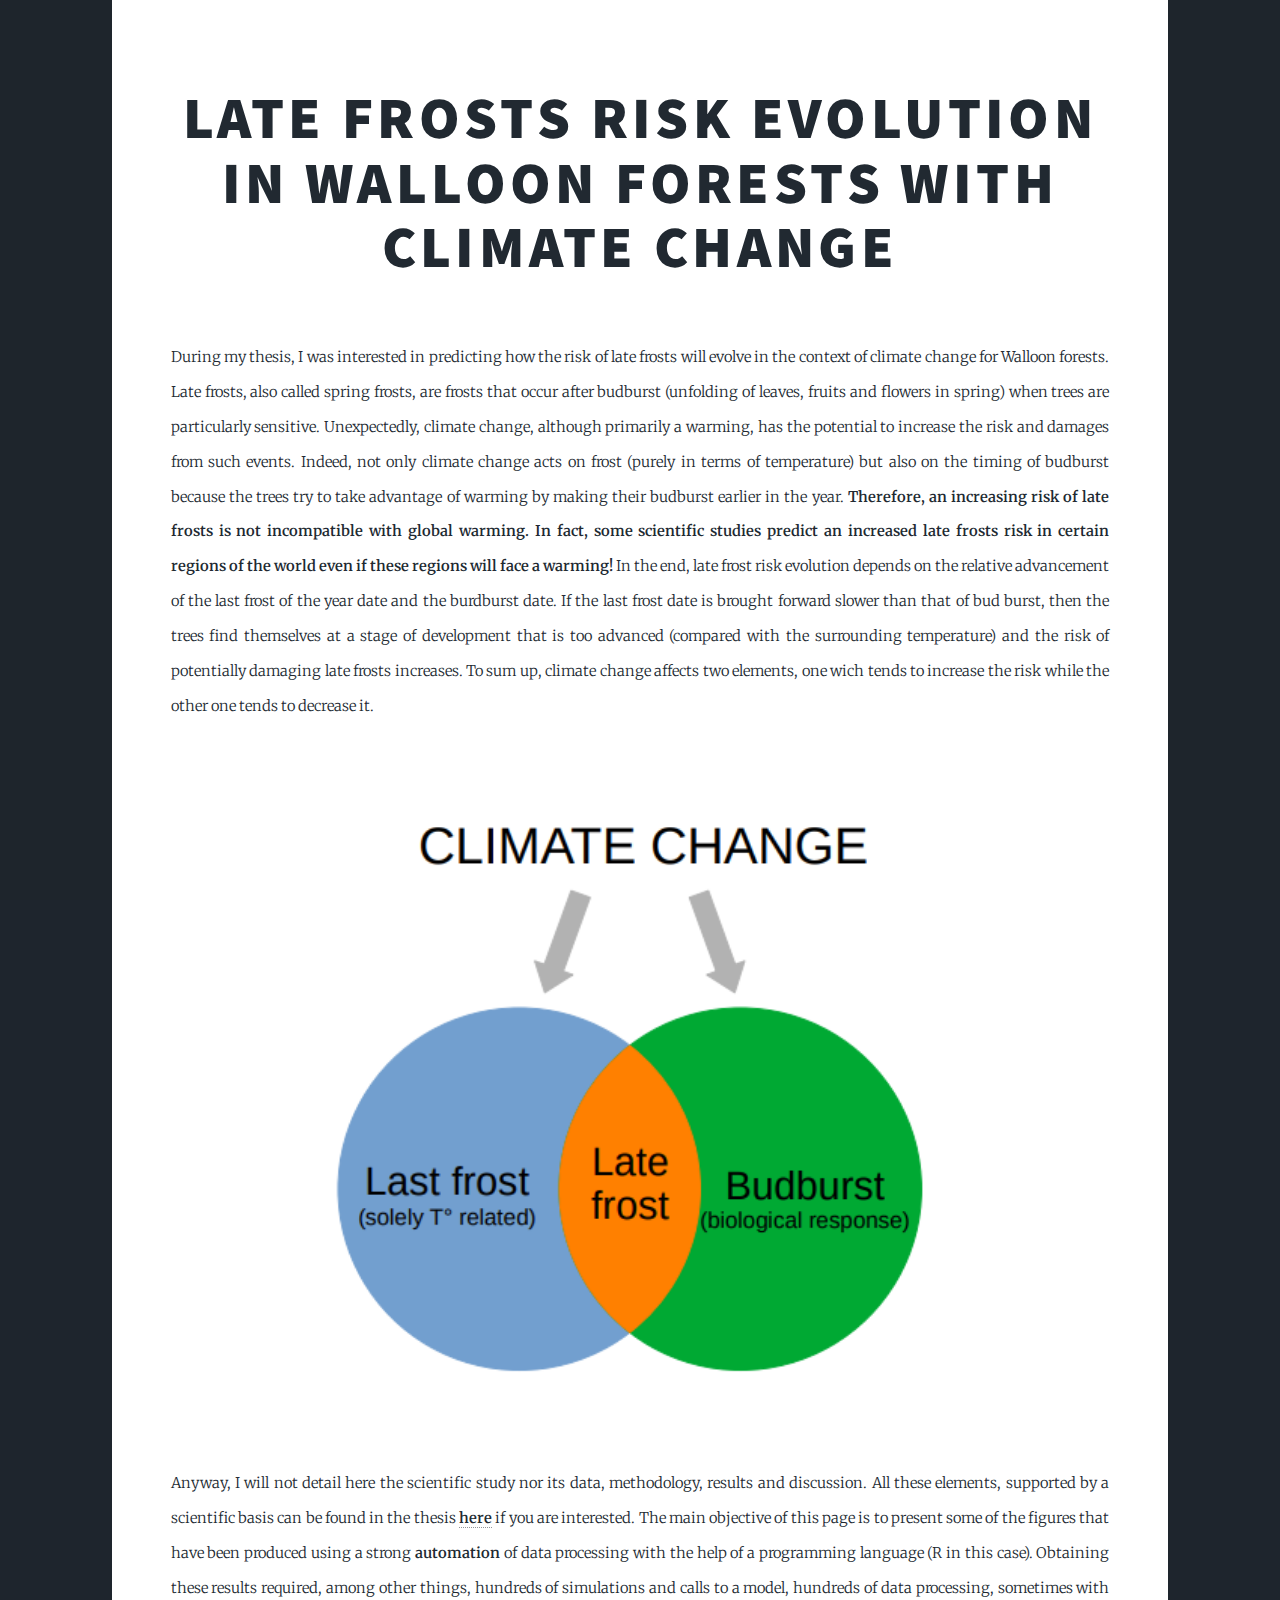
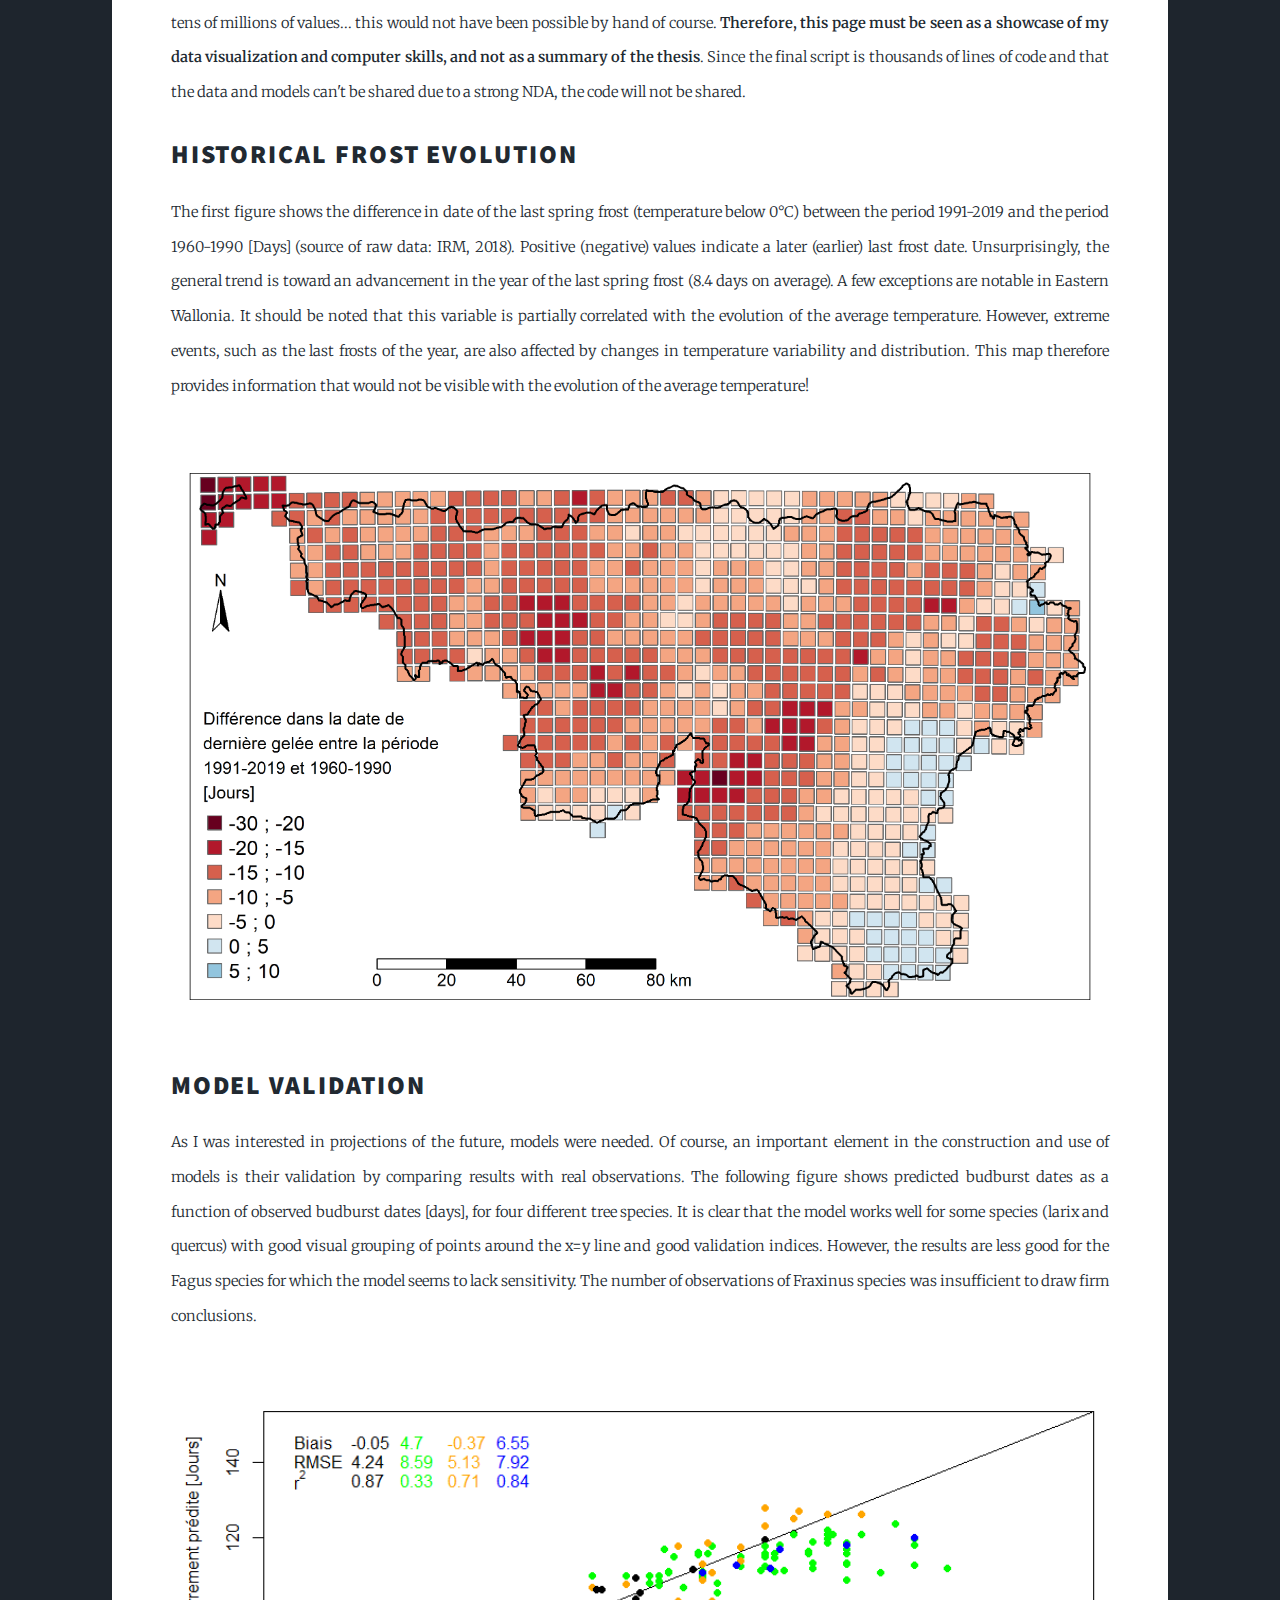
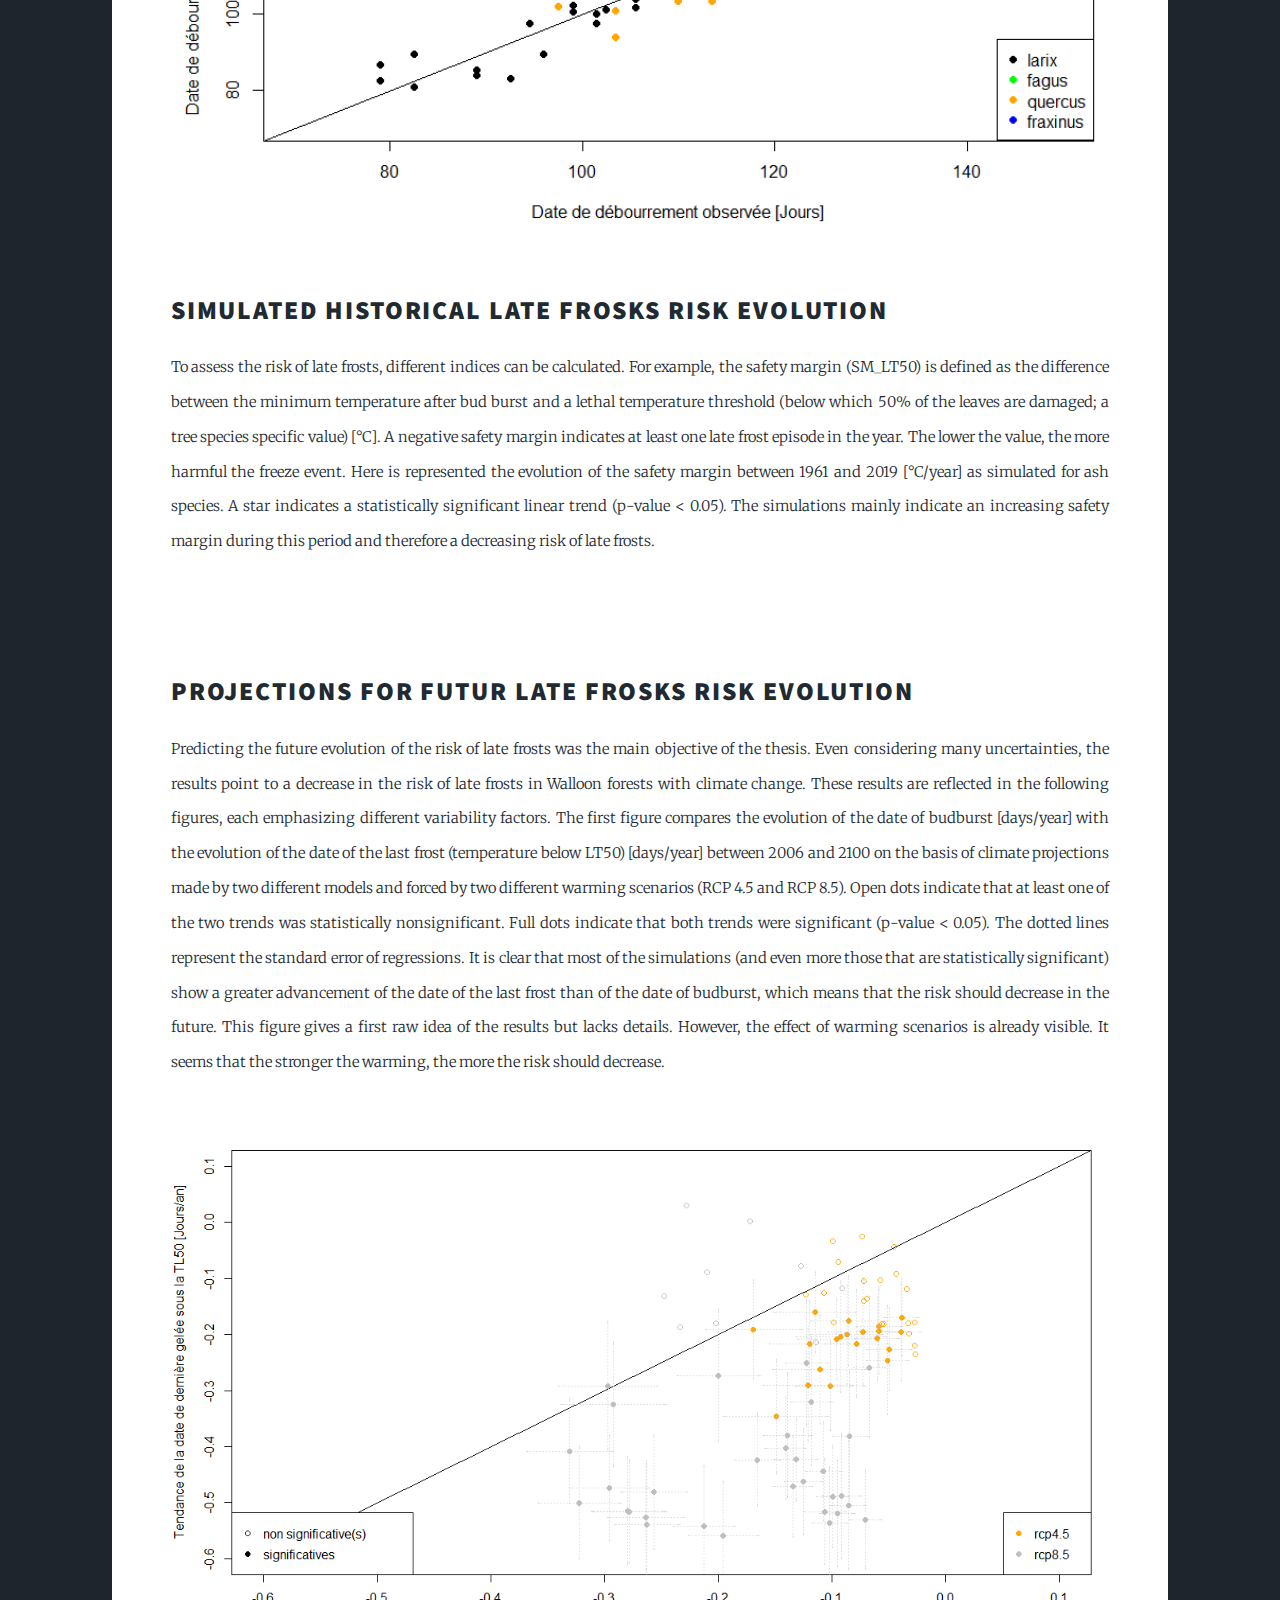
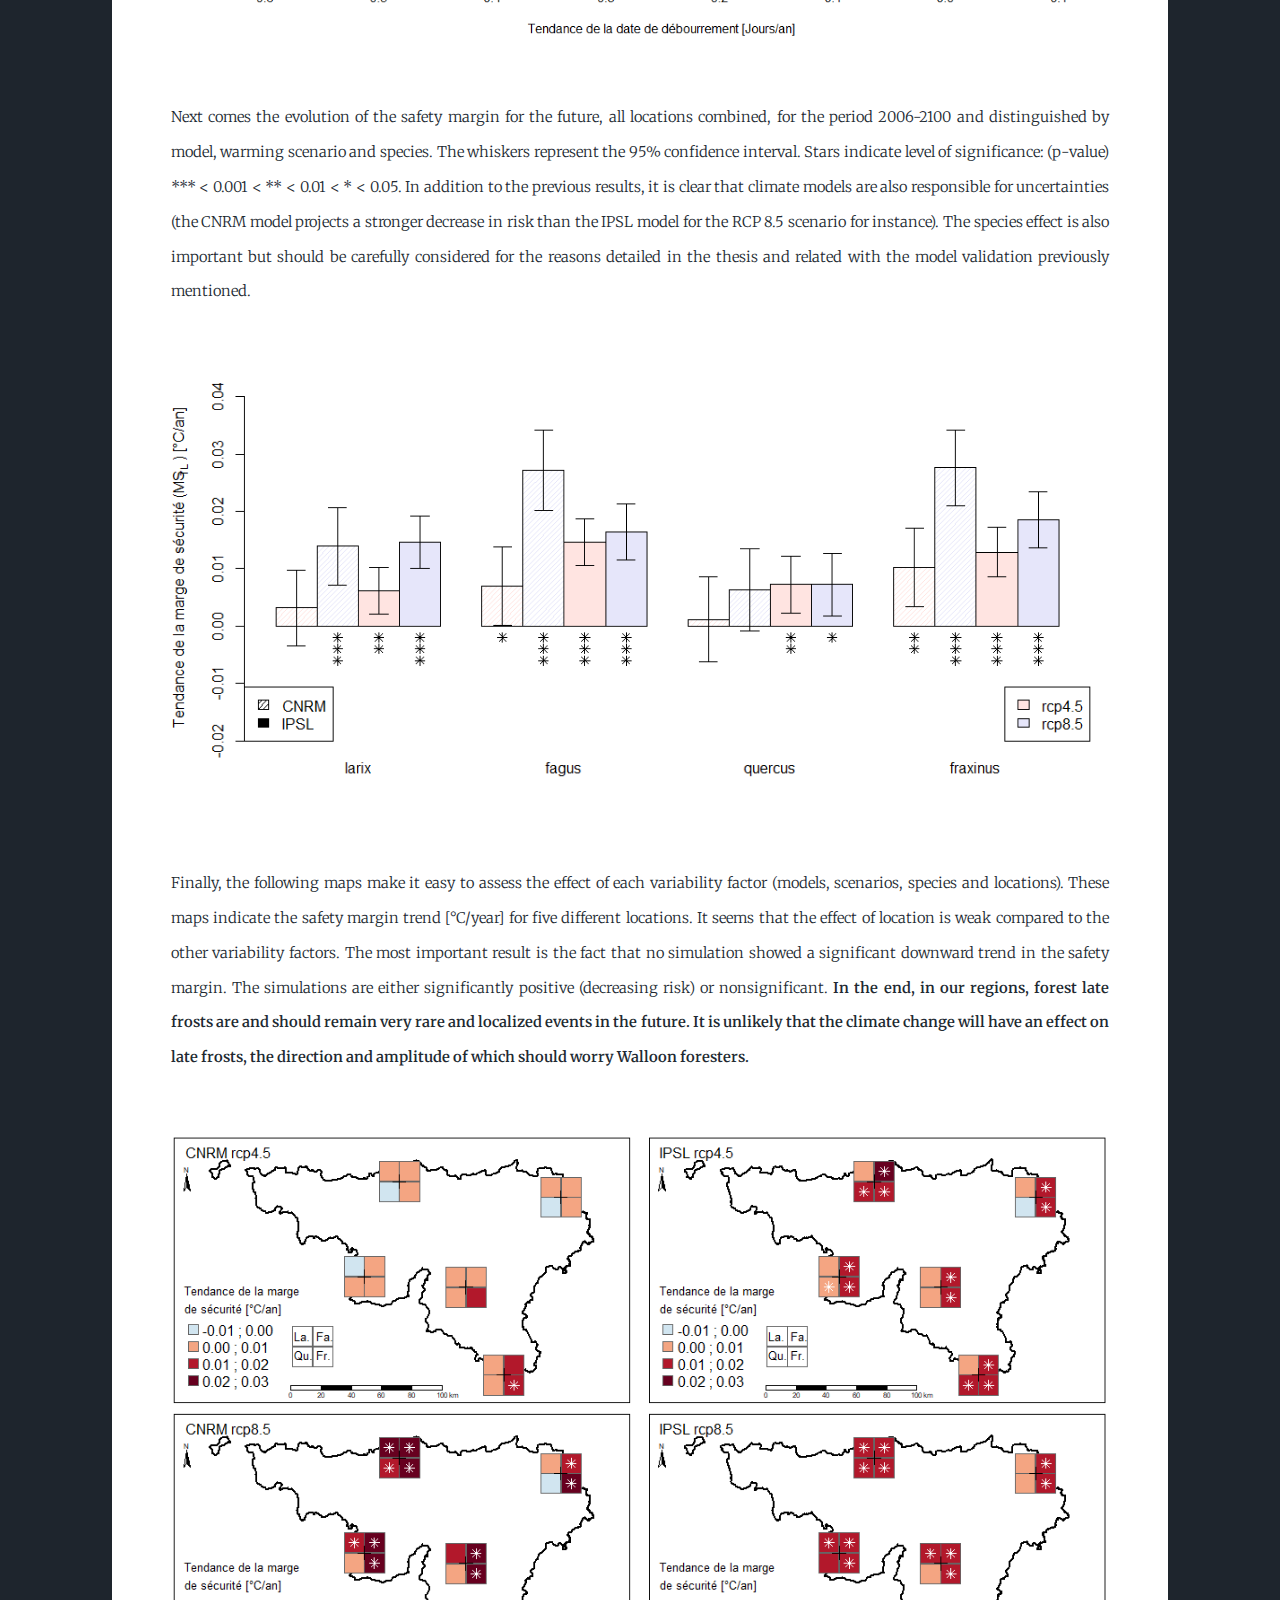
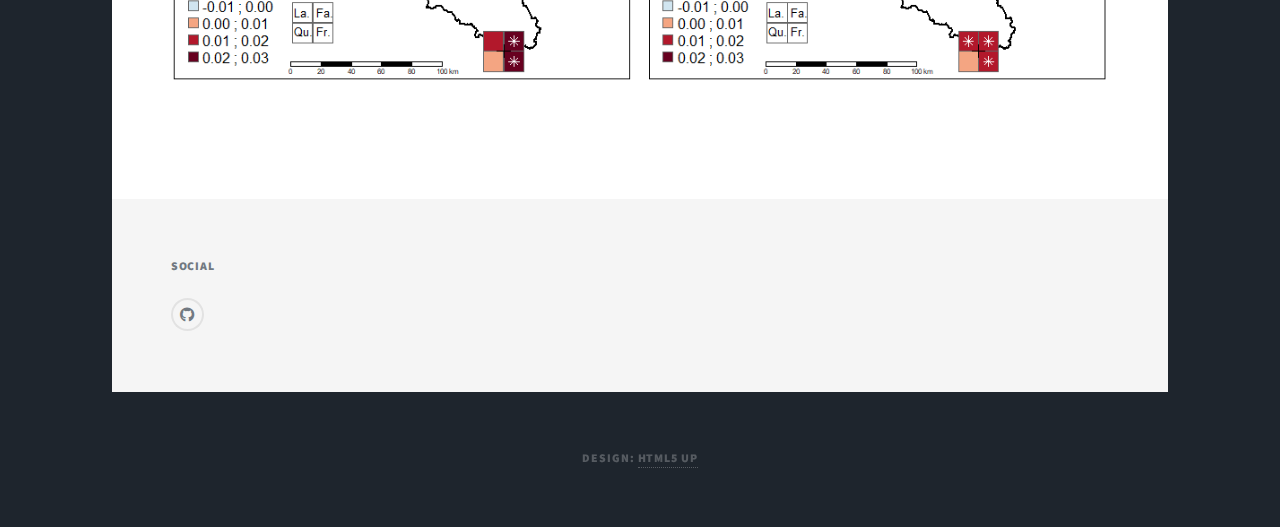
==== frost.html @ 7a344e58 "Add files via upload" ====
<!DOCTYPE HTML>
<!--
	Massively by HTML5 UP
	html5up.net | @ajlkn
	Free for personal and commercial use under the CCA 3.0 license (html5up.net/license)
-->
<html>
	<head>
		<title>Late frosts risk</title>
		<meta charset="utf-8" />
		<meta name="viewport" content="width=device-width, initial-scale=1, user-scalable=no" />
		<link rel="stylesheet" href="assets/css/main.css" />
		<noscript><link rel="stylesheet" href="assets/css/noscript.css" /></noscript>
	</head>
	<body class="is-preload">

		<!-- Wrapper -->
			<div id="wrapper">

				<!-- Nav -->
				<nav id="nav" >
					<ul class="links">
					</ul>
					<ul class="icons">
						<li><a href="https://github.com/RemoteBoris" class="icon brands fa-github"><span class="label">GitHub</span></a></li>
					</ul>
				</nav>

				<!-- Main -->
					<div id="main">

						<!-- Post -->
							<section class="post">
								<header class="major"><h1>Late frosts risk evolution in Walloon forests with climate change</h1>
								</header>

								<p>During my thesis, I was interested in predicting how the risk of late frosts will evolve in the context of climate change for Walloon forests.
									Late frosts, also called spring frosts, are frosts that occur after budburst (unfolding of leaves, fruits and flowers in spring) when trees are particularly sensitive.
									Unexpectedly, climate change, although primarily a warming, has the potential to increase the risk and damages from such events. Indeed, not only climate change
									acts on frost (purely in terms of temperature) but also on the timing of budburst because the trees try to take advantage of warming by making their budburst earlier in the year. <b>Therefore, an increasing risk of late frosts is not incompatible with global warming.</b> <b>In fact, some scientific studies predict an increased late frosts risk in certain regions of the world even if these regions will face a warming!</b> In the end, late frost risk evolution depends on the relative advancement of the last frost of the year date and
									the burdburst date. If the last frost date is brought forward slower
									than that of bud burst, then the trees find themselves at a stage of development that is too
									advanced (compared with the surrounding temperature) and the risk of potentially damaging late frosts increases. To sum up, climate change affects two elements, one wich tends to increase the risk while the other one tends to decrease it.</p>
									<div class="image main"><img src="images/intro_fig.PNG" alt="" /></div>
								
									<p>Anyway, I will not detail here the scientific study nor its data, methodology, results and discussion. All these elements, supported by a scientific basis can be found in the thesis <b><a href="https://dial.uclouvain.be/memoire/ucl/en/object/thesis%3A37023">here</a></b> if you are interested.
									The main objective of this page is to present some of the figures that have been produced using a strong <b>automation</b> of data processing with the help of a programming language (R in this case).
									Obtaining these results required, among other things, hundreds of simulations and calls to a model, hundreds of data processing, sometimes with tens of millions of values... this would not have been possible by hand of course. <b>Therefore, this page must be seen
									as a showcase of my data visualization and computer skills, and not as a summary of the thesis</b>. Since the final script is thousands of lines of code and that the data and models can't be shared due to a strong NDA, the code will not be shared.
								</p>
					<h2>Historical frost evolution</h2>
						<p>The first figure shows the difference in date of the last spring frost (temperature below 0°C) between the period 1991-2019 and the period 1960-1990 [Days] (source of raw data: IRM, 2018).
							Positive (negative) values ​​indicate a later (earlier) last frost date.
							Unsurprisingly, the general trend is toward an advancement in the year of the last spring frost (8.4 days on average). A few exceptions are notable in Eastern Wallonia. It should be noted that this variable is partially correlated with the evolution of the average temperature. However, extreme events, such as the last frosts of the year, are also affected by changes in temperature variability and distribution. This map therefore provides information that would not be visible with the evolution of the average temperature!
							
						</p>
						<div class="image main"><img src="images/map_dg.png" alt="" /></div>

					<h2>Model Validation</h2>
						<p>
							As I was interested in projections of the future, models were needed. Of course, an important element in the construction and use of models is their validation by comparing results with real observations.
							The following figure shows predicted budburst dates as a function of observed budburst dates [days], for four different tree species. It is clear that the model works well for some species (larix and quercus) with good visual grouping of points around the x=y line and good validation indices.
							However, the results are less good for the Fagus species for which the model seems to lack sensitivity. The number of observations of Fraxinus species was insufficient to draw firm conclusions.
						</p>
						<div class="image main"><img src="images/validation_module.PNG" alt="" /></div>

					<h2>Simulated historical late frosks risk evolution</h2>
						<p>
						To assess the risk of late frosts, different indices can be calculated. For example, the safety margin (SM_LT50) is defined as the difference between the minimum temperature after bud burst and a lethal temperature threshold (below which 50% of the leaves are damaged; a tree species specific value) [°C].
						A negative safety margin indicates at least one late frost episode in the year. The lower the value, the more harmful the freeze event.
						Here is represented the evolution of the safety margin between 1961 and 2019 [°C/year] as simulated for ash species. A star indicates a statistically significant linear trend (p-value < 0.05). The simulations mainly indicate an increasing safety margin during this period and therefore a decreasing risk of late frosts.
						</p>
						<div class="image main"><img src="images/map_ms.PNG" alt="" /></div>

					<h2>Projections for futur late frosks risk evolution</h2>
						<p>Predicting the future evolution of the risk of late frosts was the main objective of the thesis. Even considering many uncertainties, the results point to a decrease in the risk of late frosts in Walloon forests with climate change. These results are reflected in the following figures, each emphasizing different variability factors.
							The first figure compares the evolution of the date of budburst [days/year] with the evolution of the date of the last frost (temperature below LT50) [days/year] between 2006 and 2100 on the basis of climate projections made by two different models and forced by two different warming scenarios (RCP 4.5 and RCP 8.5). Open dots indicate that at least one of the two trends was statistically nonsignificant. Full dots indicate that both trends were significant (p-value < 0.05). The dotted lines represent the standard error
							of regressions.
							It is clear that most of the simulations (and even more those that are statistically significant) show a greater advancement of the date of the last frost than of the date of budburst, which means that the risk should decrease in the future. This figure gives a first raw idea of ​​the results but lacks details. However, the effect of warming scenarios is already visible. It seems that the stronger the warming, the more the risk should decrease.
						</p>
						<div class="image main"><img src="images/tendance_db_vs_dg.PNG" alt="" /></div>
						<p>Next comes the evolution of the safety margin for the future, all locations combined, for the period 2006-2100 and distinguished by model, warming scenario and species. The whiskers represent the 95% confidence interval. Stars indicate level of significance: (p-value)
							*** < 0.001 < ** < 0.01 < * < 0.05.
							In addition to the previous results, it is clear that climate models are also responsible for uncertainties (the CNRM model projects a stronger decrease in risk than the IPSL model for the RCP 8.5 scenario for instance). The species effect is also important but should be carefully considered for the reasons detailed in the thesis and related with the model validation previously mentioned.
						</p>
						<div class="image main"><img src="images/tendance_MS.PNG" alt="" /></div>
						<p>Finally, the following maps make it easy to assess the effect of each variability factor (models, scenarios, species and locations). These maps indicate the safety margin trend [°C/year] for five different locations. It seems that the effect of location is weak compared to the other variability factors.
							The most important result is the fact that no simulation showed a significant downward trend in the safety margin. The simulations are either significantly positive (decreasing risk) or nonsignificant.
							<b>In the end, in our regions, forest late frosts are and should remain
							very rare and localized events in the future. It is unlikely that the climate change will have an effect on late frosts, the direction and amplitude of which should worry Walloon foresters.</b>
						</p>
						<div class="image main"><img src="images/map_tendance_MS.PNG" alt="" /></div>

							
							</section>
					</div>

				<!-- Footer -->
					<footer id="footer">
							<section>
								<h3>Social</h3>
								<ul class="icons alt">
									<li><a href="https://github.com/RemoteBoris" class="icon brands alt fa-github"><span class="label">GitHub</span></a></li>
								</ul>
							</section>
						</section>
					</footer>

				<!-- Copyright -->
					<div id="copyright">
						<ul><li>Design: <a href="https://html5up.net">HTML5 UP</a></li></ul>
					</div>

			</div>

		<!-- Scripts -->
			<script src="assets/js/jquery.min.js"></script>
			<script src="assets/js/jquery.scrollex.min.js"></script>
			<script src="assets/js/jquery.scrolly.min.js"></script>
			<script src="assets/js/browser.min.js"></script>
			<script src="assets/js/breakpoints.min.js"></script>
			<script src="assets/js/util.js"></script>
			<script src="assets/js/main.js"></script>

	</body>
</html>
---- assets/css/main.css ----
@import url(fontawesome-all.min.css);
@import url("https://fonts.googleapis.com/css?family=Merriweather:300,700,300italic,700italic|Source+Sans+Pro:900");

/*
	Massively by HTML5 UP
	html5up.net | @ajlkn
	Free for personal and commercial use under the CCA 3.0 license (html5up.net/license)
*/

html, body, div, span, applet, object,
iframe, h1, h2, h3, h4, h5, h6, p, blockquote,
pre, a, abbr, acronym, address, big, cite,
code, del, dfn, em, img, ins, kbd, q, s, samp,
small, strike, strong, sub, sup, tt, var, b,
u, i, center, dl, dt, dd, ol, ul, li, fieldset,
form, label, legend, table, caption, tbody,
tfoot, thead, tr, th, td, article, aside,
canvas, details, embed, figure, figcaption,
footer, header, hgroup, menu, nav, output, ruby,
section, summary, time, mark, audio, video {
	margin: 0;
	padding: 0;
	border: 0;
	font-size: 100%;
	font: inherit;
	vertical-align: baseline;}

article, aside, details, figcaption, figure,
footer, header, hgroup, menu, nav, section {
	display: block;}

body {
	line-height: 1;
}

ol, ul {
	list-style: none;
}

blockquote, q {
	quotes: none;
}

	blockquote:before, blockquote:after, q:before, q:after {
		content: '';
		content: none;
	}

table {
	border-collapse: collapse;
	border-spacing: 0;
}

body {
	-webkit-text-size-adjust: none;
}

mark {
	background-color: transparent;
	color: inherit;
}

input::-moz-focus-inner {
	border: 0;
	padding: 0;
}

input, select, textarea {
	-moz-appearance: none;
	-webkit-appearance: none;
	-ms-appearance: none;
	appearance: none;
}

/* Basic */

	@-ms-viewport {
		width: device-width;
	}

	body {
		-ms-overflow-style: scrollbar;
	}

	@media screen and (max-width: 480px) {

		html, body {
			min-width: 320px;
		}

	}

	html {
		box-sizing: border-box;
	}

	*, *:before, *:after {
		box-sizing: inherit;
	}

	body {
		background-color: #1e252d;
	}

		body.is-preload *, body.is-preload *:before, body.is-preload *:after {
			-moz-animation: none !important;
			-webkit-animation: none !important;
			-ms-animation: none !important;
			animation: none !important;
			-moz-transition: none !important;
			-webkit-transition: none !important;
			-ms-transition: none !important;
			transition: none !important;
		}

/* Type */

	html {
		font-size: 16pt;
	}

		@media screen and (max-width: 1680px) {

			html {
				font-size: 12pt;
			}

		}

		@media screen and (max-width: 1280px) {

			html {
				font-size: 11pt;
			}

		}

		@media screen and (max-width: 360px) {

			html {
				font-size: 10pt;
			}

		}

	body {
		color: #212931;
	}

	body, input, select, textarea {
		font-family: "Merriweather", Georgia, serif;
		font-weight: 300;
		font-size: 1rem;
		line-height: 2.375;
	}

	a {
		-moz-transition: color 0.2s ease-in-out, background-color 0.2s ease-in-out, border-color 0.2s ease-in-out, box-shadow 0.2s ease-in-out;
		-webkit-transition: color 0.2s ease-in-out, background-color 0.2s ease-in-out, border-color 0.2s ease-in-out, box-shadow 0.2s ease-in-out;
		-ms-transition: color 0.2s ease-in-out, background-color 0.2s ease-in-out, border-color 0.2s ease-in-out, box-shadow 0.2s ease-in-out;
		transition: color 0.2s ease-in-out, background-color 0.2s ease-in-out, border-color 0.2s ease-in-out, box-shadow 0.2s ease-in-out;
		border-bottom: dotted 1px;
		text-decoration: none;
	}

		a:hover {
			border-bottom-color: transparent;
		}

	strong, b {
		font-weight: 600;
	}

	em, i {
		font-style: italic;
	}

	p {
		text-align: justify;
		margin: 0 0 2rem 0;
	}

	h1, h2, h3, h4, h5, h6 {
		font-family: "Source Sans Pro", Helvetica, sans-serif;
		font-weight: 900;
		line-height: 1.5;
		letter-spacing: 0.075em;
		text-transform: uppercase;
		margin: 0 0 1rem 0;
	}

		h1 a, h2 a, h3 a, h4 a, h5 a, h6 a {
			border-bottom: 0;
			color: inherit;
			text-decoration: none;
		}

	h1 {
		font-size: 4rem;
		line-height: 1.1;
		margin: 0 0 2rem 0;
	}

	h2 {
		font-size: 1.75rem;
		line-height: 1.3;
		margin: 0 0 1.5rem 0;
	}

	h3 {
		font-size: 1.25rem;
		margin: 0 0 1.5rem 0;
	}

	h4 {
		font-size: 1rem;
	}

	h5 {
		font-size: 0.9rem;
	}

	h6 {
		font-size: 0.8rem;
	}

	sub {
		font-size: 0.8rem;
		position: relative;
		top: 0.5rem;
	}

	sup {
		font-size: 0.8rem;
		position: relative;
		top: -0.5rem;
	}

	blockquote {
		border-left: solid 4px;
		font-style: italic;
		margin: 0 0 2rem 0;
		padding: 0.5rem 0 0.5rem 2rem;
	}

	code {
		border: solid 2px;
		font-family: "Courier New", monospace;
		font-size: 0.9rem;
		margin: 0 0.25rem;
		padding: 0.25rem 0.65rem;
	}

	pre {
		-webkit-overflow-scrolling: touch;
		font-family: "Courier New", monospace;
		font-size: 0.9rem;
		margin: 0 0 2rem 0;
	}

		pre code {
			display: block;
			line-height: 1.75;
			padding: 1rem 1.5rem;
			overflow-x: auto;
		}

	hr {
		border: 0;
		border-bottom: solid 2px;
		margin: 3rem 0;
	}

		hr.major {
			margin: 5rem 0;
		}

	.align-left {
		text-align: left;
	}

	.align-center {
		text-align: center;
	}

	.align-right {
		text-align: right;
	}

	input, select, textarea {
		color: #212931;
	}

	a {
		color: #212931;
		border-bottom-color: rgba(33, 41, 49, 0.5);
	}

		a:hover {
			border-bottom-color: transparent;
			color: #18bfef !important;
		}

	strong, b {
		color: #212931;
	}

	h1, h2, h3, h4, h5, h6 {
		color: #212931;
	}

	blockquote {
		border-left-color: #eeeeee;
	}

	code {
		background: rgba(220, 220, 220, 0.25);
		border-color: #eeeeee;
	}

	hr {
		border-bottom-color: #eeeeee;
	}

/* Row */

	.row {
		display: flex;
		flex-wrap: wrap;
		box-sizing: border-box;
		align-items: stretch;
	}

		.row > * {
			box-sizing: border-box;
		}

		.row.gtr-uniform > * > :last-child {
			margin-bottom: 0;
		}

		.row.aln-left {
			justify-content: flex-start;
		}

		.row.aln-center {
			justify-content: center;
		}

		.row.aln-right {
			justify-content: flex-end;
		}

		.row.aln-top {
			align-items: flex-start;
		}

		.row.aln-middle {
			align-items: center;
		}

		.row.aln-bottom {
			align-items: flex-end;
		}

		.row > .imp {
			order: -1;
		}

		.row > .col-1 {
			width: 8.33333%;
		}

		.row > .off-1 {
			margin-left: 8.33333%;
		}

		.row > .col-2 {
			width: 16.66667%;
		}

		.row > .off-2 {
			margin-left: 16.66667%;
		}

		.row > .col-3 {
			width: 25%;
		}

		.row > .off-3 {
			margin-left: 25%;
		}

		.row > .col-4 {
			width: 33.33333%;
		}

		.row > .off-4 {
			margin-left: 33.33333%;
		}

		.row > .col-5 {
			width: 41.66667%;
		}

		.row > .off-5 {
			margin-left: 41.66667%;
		}

		.row > .col-6 {
			width: 50%;
		}

		.row > .off-6 {
			margin-left: 50%;
		}

		.row > .col-7 {
			width: 58.33333%;
		}

		.row > .off-7 {
			margin-left: 58.33333%;
		}

		.row > .col-8 {
			width: 66.66667%;
		}

		.row > .off-8 {
			margin-left: 66.66667%;
		}

		.row > .col-9 {
			width: 75%;
		}

		.row > .off-9 {
			margin-left: 75%;
		}

		.row > .col-10 {
			width: 83.33333%;
		}

		.row > .off-10 {
			margin-left: 83.33333%;
		}

		.row > .col-11 {
			width: 91.66667%;
		}

		.row > .off-11 {
			margin-left: 91.66667%;
		}

		.row > .col-12 {
			width: 100%;
		}

		.row > .off-12 {
			margin-left: 100%;
		}

		.row.gtr-0 {
			margin-top: 0;
			margin-left: 0rem;
		}

			.row.gtr-0 > * {
				padding: 0 0 0 0rem;
			}

			.row.gtr-0.gtr-uniform {
				margin-top: 0rem;
			}

				.row.gtr-0.gtr-uniform > * {
					padding-top: 0rem;
				}

		.row.gtr-25 {
			margin-top: 0;
			margin-left: -0.375rem;
		}

			.row.gtr-25 > * {
				padding: 0 0 0 0.375rem;
			}

			.row.gtr-25.gtr-uniform {
				margin-top: -0.375rem;
			}

				.row.gtr-25.gtr-uniform > * {
					padding-top: 0.375rem;
				}

		.row.gtr-50 {
			margin-top: 0;
			margin-left: -0.75rem;
		}

			.row.gtr-50 > * {
				padding: 0 0 0 0.75rem;
			}

			.row.gtr-50.gtr-uniform {
				margin-top: -0.75rem;
			}

				.row.gtr-50.gtr-uniform > * {
					padding-top: 0.75rem;
				}

		.row {
			margin-top: 0;
			margin-left: -1.5rem;
		}

			.row > * {
				padding: 0 0 0 1.5rem;
			}

			.row.gtr-uniform {
				margin-top: -1.5rem;
			}

				.row.gtr-uniform > * {
					padding-top: 1.5rem;
				}

		.row.gtr-150 {
			margin-top: 0;
			margin-left: -2.25rem;
		}

			.row.gtr-150 > * {
				padding: 0 0 0 2.25rem;
			}

			.row.gtr-150.gtr-uniform {
				margin-top: -2.25rem;
			}

				.row.gtr-150.gtr-uniform > * {
					padding-top: 2.25rem;
				}

		.row.gtr-200 {
			margin-top: 0;
			margin-left: -3rem;
		}

			.row.gtr-200 > * {
				padding: 0 0 0 3rem;
			}

			.row.gtr-200.gtr-uniform {
				margin-top: -3rem;
			}

				.row.gtr-200.gtr-uniform > * {
					padding-top: 3rem;
				}

		@media screen and (max-width: 1680px) {

			.row {
				display: flex;
				flex-wrap: wrap;
				box-sizing: border-box;
				align-items: stretch;
			}

				.row > * {
					box-sizing: border-box;
				}

				.row.gtr-uniform > * > :last-child {
					margin-bottom: 0;
				}

				.row.aln-left {
					justify-content: flex-start;
				}

				.row.aln-center {
					justify-content: center;
				}

				.row.aln-right {
					justify-content: flex-end;
				}

				.row.aln-top {
					align-items: flex-start;
				}

				.row.aln-middle {
					align-items: center;
				}

				.row.aln-bottom {
					align-items: flex-end;
				}

				.row > .imp-xlarge {
					order: -1;
				}

				.row > .col-1-xlarge {
					width: 8.33333%;
				}

				.row > .off-1-xlarge {
					margin-left: 8.33333%;
				}

				.row > .col-2-xlarge {
					width: 16.66667%;
				}

				.row > .off-2-xlarge {
					margin-left: 16.66667%;
				}

				.row > .col-3-xlarge {
					width: 25%;
				}

				.row > .off-3-xlarge {
					margin-left: 25%;
				}

				.row > .col-4-xlarge {
					width: 33.33333%;
				}

				.row > .off-4-xlarge {
					margin-left: 33.33333%;
				}

				.row > .col-5-xlarge {
					width: 41.66667%;
				}

				.row > .off-5-xlarge {
					margin-left: 41.66667%;
				}

				.row > .col-6-xlarge {
					width: 50%;
				}

				.row > .off-6-xlarge {
					margin-left: 50%;
				}

				.row > .col-7-xlarge {
					width: 58.33333%;
				}

				.row > .off-7-xlarge {
					margin-left: 58.33333%;
				}

				.row > .col-8-xlarge {
					width: 66.66667%;
				}

				.row > .off-8-xlarge {
					margin-left: 66.66667%;
				}

				.row > .col-9-xlarge {
					width: 75%;
				}

				.row > .off-9-xlarge {
					margin-left: 75%;
				}

				.row > .col-10-xlarge {
					width: 83.33333%;
				}

				.row > .off-10-xlarge {
					margin-left: 83.33333%;
				}

				.row > .col-11-xlarge {
					width: 91.66667%;
				}

				.row > .off-11-xlarge {
					margin-left: 91.66667%;
				}

				.row > .col-12-xlarge {
					width: 100%;
				}

				.row > .off-12-xlarge {
					margin-left: 100%;
				}

				.row.gtr-0 {
					margin-top: 0;
					margin-left: 0rem;
				}

					.row.gtr-0 > * {
						padding: 0 0 0 0rem;
					}

					.row.gtr-0.gtr-uniform {
						margin-top: 0rem;
					}

						.row.gtr-0.gtr-uniform > * {
							padding-top: 0rem;
						}

				.row.gtr-25 {
					margin-top: 0;
					margin-left: -0.375rem;
				}

					.row.gtr-25 > * {
						padding: 0 0 0 0.375rem;
					}

					.row.gtr-25.gtr-uniform {
						margin-top: -0.375rem;
					}

						.row.gtr-25.gtr-uniform > * {
							padding-top: 0.375rem;
						}

				.row.gtr-50 {
					margin-top: 0;
					margin-left: -0.75rem;
				}

					.row.gtr-50 > * {
						padding: 0 0 0 0.75rem;
					}

					.row.gtr-50.gtr-uniform {
						margin-top: -0.75rem;
					}

						.row.gtr-50.gtr-uniform > * {
							padding-top: 0.75rem;
						}

				.row {
					margin-top: 0;
					margin-left: -1.5rem;
				}

					.row > * {
						padding: 0 0 0 1.5rem;
					}

					.row.gtr-uniform {
						margin-top: -1.5rem;
					}

						.row.gtr-uniform > * {
							padding-top: 1.5rem;
						}

				.row.gtr-150 {
					margin-top: 0;
					margin-left: -2.25rem;
				}

					.row.gtr-150 > * {
						padding: 0 0 0 2.25rem;
					}

					.row.gtr-150.gtr-uniform {
						margin-top: -2.25rem;
					}

						.row.gtr-150.gtr-uniform > * {
							padding-top: 2.25rem;
						}

				.row.gtr-200 {
					margin-top: 0;
					margin-left: -3rem;
				}

					.row.gtr-200 > * {
						padding: 0 0 0 3rem;
					}

					.row.gtr-200.gtr-uniform {
						margin-top: -3rem;
					}

						.row.gtr-200.gtr-uniform > * {
							padding-top: 3rem;
						}

		}

		@media screen and (max-width: 1280px) {

			.row {
				display: flex;
				flex-wrap: wrap;
				box-sizing: border-box;
				align-items: stretch;
			}

				.row > * {
					box-sizing: border-box;
				}

				.row.gtr-uniform > * > :last-child {
					margin-bottom: 0;
				}

				.row.aln-left {
					justify-content: flex-start;
				}

				.row.aln-center {
					justify-content: center;
				}

				.row.aln-right {
					justify-content: flex-end;
				}

				.row.aln-top {
					align-items: flex-start;
				}

				.row.aln-middle {
					align-items: center;
				}

				.row.aln-bottom {
					align-items: flex-end;
				}

				.row > .imp-large {
					order: -1;
				}

				.row > .col-1-large {
					width: 8.33333%;
				}

				.row > .off-1-large {
					margin-left: 8.33333%;
				}

				.row > .col-2-large {
					width: 16.66667%;
				}

				.row > .off-2-large {
					margin-left: 16.66667%;
				}

				.row > .col-3-large {
					width: 25%;
				}

				.row > .off-3-large {
					margin-left: 25%;
				}

				.row > .col-4-large {
					width: 33.33333%;
				}

				.row > .off-4-large {
					margin-left: 33.33333%;
				}

				.row > .col-5-large {
					width: 41.66667%;
				}

				.row > .off-5-large {
					margin-left: 41.66667%;
				}

				.row > .col-6-large {
					width: 50%;
				}

				.row > .off-6-large {
					margin-left: 50%;
				}

				.row > .col-7-large {
					width: 58.33333%;
				}

				.row > .off-7-large {
					margin-left: 58.33333%;
				}

				.row > .col-8-large {
					width: 66.66667%;
				}

				.row > .off-8-large {
					margin-left: 66.66667%;
				}

				.row > .col-9-large {
					width: 75%;
				}

				.row > .off-9-large {
					margin-left: 75%;
				}

				.row > .col-10-large {
					width: 83.33333%;
				}

				.row > .off-10-large {
					margin-left: 83.33333%;
				}

				.row > .col-11-large {
					width: 91.66667%;
				}

				.row > .off-11-large {
					margin-left: 91.66667%;
				}

				.row > .col-12-large {
					width: 100%;
				}

				.row > .off-12-large {
					margin-left: 100%;
				}

				.row.gtr-0 {
					margin-top: 0;
					margin-left: 0rem;
				}

					.row.gtr-0 > * {
						padding: 0 0 0 0rem;
					}

					.row.gtr-0.gtr-uniform {
						margin-top: 0rem;
					}

						.row.gtr-0.gtr-uniform > * {
							padding-top: 0rem;
						}

				.row.gtr-25 {
					margin-top: 0;
					margin-left: -0.375rem;
				}

					.row.gtr-25 > * {
						padding: 0 0 0 0.375rem;
					}

					.row.gtr-25.gtr-uniform {
						margin-top: -0.375rem;
					}

						.row.gtr-25.gtr-uniform > * {
							padding-top: 0.375rem;
						}

				.row.gtr-50 {
					margin-top: 0;
					margin-left: -0.75rem;
				}

					.row.gtr-50 > * {
						padding: 0 0 0 0.75rem;
					}

					.row.gtr-50.gtr-uniform {
						margin-top: -0.75rem;
					}

						.row.gtr-50.gtr-uniform > * {
							padding-top: 0.75rem;
						}

				.row {
					margin-top: 0;
					margin-left: -1.5rem;
				}

					.row > * {
						padding: 0 0 0 1.5rem;
					}

					.row.gtr-uniform {
						margin-top: -1.5rem;
					}

						.row.gtr-uniform > * {
							padding-top: 1.5rem;
						}

				.row.gtr-150 {
					margin-top: 0;
					margin-left: -2.25rem;
				}

					.row.gtr-150 > * {
						padding: 0 0 0 2.25rem;
					}

					.row.gtr-150.gtr-uniform {
						margin-top: -2.25rem;
					}

						.row.gtr-150.gtr-uniform > * {
							padding-top: 2.25rem;
						}

				.row.gtr-200 {
					margin-top: 0;
					margin-left: -3rem;
				}

					.row.gtr-200 > * {
						padding: 0 0 0 3rem;
					}

					.row.gtr-200.gtr-uniform {
						margin-top: -3rem;
					}

						.row.gtr-200.gtr-uniform > * {
							padding-top: 3rem;
						}

		}

		@media screen and (max-width: 980px) {

			.row {
				display: flex;
				flex-wrap: wrap;
				box-sizing: border-box;
				align-items: stretch;
			}

				.row > * {
					box-sizing: border-box;
				}

				.row.gtr-uniform > * > :last-child {
					margin-bottom: 0;
				}

				.row.aln-left {
					justify-content: flex-start;
				}

				.row.aln-center {
					justify-content: center;
				}

				.row.aln-right {
					justify-content: flex-end;
				}

				.row.aln-top {
					align-items: flex-start;
				}

				.row.aln-middle {
					align-items: center;
				}

				.row.aln-bottom {
					align-items: flex-end;
				}

				.row > .imp-medium {
					order: -1;
				}

				.row > .col-1-medium {
					width: 8.33333%;
				}

				.row > .off-1-medium {
					margin-left: 8.33333%;
				}

				.row > .col-2-medium {
					width: 16.66667%;
				}

				.row > .off-2-medium {
					margin-left: 16.66667%;
				}

				.row > .col-3-medium {
					width: 25%;
				}

				.row > .off-3-medium {
					margin-left: 25%;
				}

				.row > .col-4-medium {
					width: 33.33333%;
				}

				.row > .off-4-medium {
					margin-left: 33.33333%;
				}

				.row > .col-5-medium {
					width: 41.66667%;
				}

				.row > .off-5-medium {
					margin-left: 41.66667%;
				}

				.row > .col-6-medium {
					width: 50%;
				}

				.row > .off-6-medium {
					margin-left: 50%;
				}

				.row > .col-7-medium {
					width: 58.33333%;
				}

				.row > .off-7-medium {
					margin-left: 58.33333%;
				}

				.row > .col-8-medium {
					width: 66.66667%;
				}

				.row > .off-8-medium {
					margin-left: 66.66667%;
				}

				.row > .col-9-medium {
					width: 75%;
				}

				.row > .off-9-medium {
					margin-left: 75%;
				}

				.row > .col-10-medium {
					width: 83.33333%;
				}

				.row > .off-10-medium {
					margin-left: 83.33333%;
				}

				.row > .col-11-medium {
					width: 91.66667%;
				}

				.row > .off-11-medium {
					margin-left: 91.66667%;
				}

				.row > .col-12-medium {
					width: 100%;
				}

				.row > .off-12-medium {
					margin-left: 100%;
				}

				.row.gtr-0 {
					margin-top: 0;
					margin-left: 0rem;
				}

					.row.gtr-0 > * {
						padding: 0 0 0 0rem;
					}

					.row.gtr-0.gtr-uniform {
						margin-top: 0rem;
					}

						.row.gtr-0.gtr-uniform > * {
							padding-top: 0rem;
						}

				.row.gtr-25 {
					margin-top: 0;
					margin-left: -0.375rem;
				}

					.row.gtr-25 > * {
						padding: 0 0 0 0.375rem;
					}

					.row.gtr-25.gtr-uniform {
						margin-top: -0.375rem;
					}

						.row.gtr-25.gtr-uniform > * {
							padding-top: 0.375rem;
						}

				.row.gtr-50 {
					margin-top: 0;
					margin-left: -0.75rem;
				}

					.row.gtr-50 > * {
						padding: 0 0 0 0.75rem;
					}

					.row.gtr-50.gtr-uniform {
						margin-top: -0.75rem;
					}

						.row.gtr-50.gtr-uniform > * {
							padding-top: 0.75rem;
						}

				.row {
					margin-top: 0;
					margin-left: -1.5rem;
				}

					.row > * {
						padding: 0 0 0 1.5rem;
					}

					.row.gtr-uniform {
						margin-top: -1.5rem;
					}

						.row.gtr-uniform > * {
							padding-top: 1.5rem;
						}

				.row.gtr-150 {
					margin-top: 0;
					margin-left: -2.25rem;
				}

					.row.gtr-150 > * {
						padding: 0 0 0 2.25rem;
					}

					.row.gtr-150.gtr-uniform {
						margin-top: -2.25rem;
					}

						.row.gtr-150.gtr-uniform > * {
							padding-top: 2.25rem;
						}

				.row.gtr-200 {
					margin-top: 0;
					margin-left: -3rem;
				}

					.row.gtr-200 > * {
						padding: 0 0 0 3rem;
					}

					.row.gtr-200.gtr-uniform {
						margin-top: -3rem;
					}

						.row.gtr-200.gtr-uniform > * {
							padding-top: 3rem;
						}

		}

		@media screen and (max-width: 736px) {

			.row {
				display: flex;
				flex-wrap: wrap;
				box-sizing: border-box;
				align-items: stretch;
			}

				.row > * {
					box-sizing: border-box;
				}

				.row.gtr-uniform > * > :last-child {
					margin-bottom: 0;
				}

				.row.aln-left {
					justify-content: flex-start;
				}

				.row.aln-center {
					justify-content: center;
				}

				.row.aln-right {
					justify-content: flex-end;
				}

				.row.aln-top {
					align-items: flex-start;
				}

				.row.aln-middle {
					align-items: center;
				}

				.row.aln-bottom {
					align-items: flex-end;
				}

				.row > .imp-small {
					order: -1;
				}

				.row > .col-1-small {
					width: 8.33333%;
				}

				.row > .off-1-small {
					margin-left: 8.33333%;
				}

				.row > .col-2-small {
					width: 16.66667%;
				}

				.row > .off-2-small {
					margin-left: 16.66667%;
				}

				.row > .col-3-small {
					width: 25%;
				}

				.row > .off-3-small {
					margin-left: 25%;
				}

				.row > .col-4-small {
					width: 33.33333%;
				}

				.row > .off-4-small {
					margin-left: 33.33333%;
				}

				.row > .col-5-small {
					width: 41.66667%;
				}

				.row > .off-5-small {
					margin-left: 41.66667%;
				}

				.row > .col-6-small {
					width: 50%;
				}

				.row > .off-6-small {
					margin-left: 50%;
				}

				.row > .col-7-small {
					width: 58.33333%;
				}

				.row > .off-7-small {
					margin-left: 58.33333%;
				}

				.row > .col-8-small {
					width: 66.66667%;
				}

				.row > .off-8-small {
					margin-left: 66.66667%;
				}

				.row > .col-9-small {
					width: 75%;
				}

				.row > .off-9-small {
					margin-left: 75%;
				}

				.row > .col-10-small {
					width: 83.33333%;
				}

				.row > .off-10-small {
					margin-left: 83.33333%;
				}

				.row > .col-11-small {
					width: 91.66667%;
				}

				.row > .off-11-small {
					margin-left: 91.66667%;
				}

				.row > .col-12-small {
					width: 100%;
				}

				.row > .off-12-small {
					margin-left: 100%;
				}

				.row.gtr-0 {
					margin-top: 0;
					margin-left: 0rem;
				}

					.row.gtr-0 > * {
						padding: 0 0 0 0rem;
					}

					.row.gtr-0.gtr-uniform {
						margin-top: 0rem;
					}

						.row.gtr-0.gtr-uniform > * {
							padding-top: 0rem;
						}

				.row.gtr-25 {
					margin-top: 0;
					margin-left: -0.375rem;
				}

					.row.gtr-25 > * {
						padding: 0 0 0 0.375rem;
					}

					.row.gtr-25.gtr-uniform {
						margin-top: -0.375rem;
					}

						.row.gtr-25.gtr-uniform > * {
							padding-top: 0.375rem;
						}

				.row.gtr-50 {
					margin-top: 0;
					margin-left: -0.75rem;
				}

					.row.gtr-50 > * {
						padding: 0 0 0 0.75rem;
					}

					.row.gtr-50.gtr-uniform {
						margin-top: -0.75rem;
					}

						.row.gtr-50.gtr-uniform > * {
							padding-top: 0.75rem;
						}

				.row {
					margin-top: 0;
					margin-left: -1.5rem;
				}

					.row > * {
						padding: 0 0 0 1.5rem;
					}

					.row.gtr-uniform {
						margin-top: -1.5rem;
					}

						.row.gtr-uniform > * {
							padding-top: 1.5rem;
						}

				.row.gtr-150 {
					margin-top: 0;
					margin-left: -2.25rem;
				}

					.row.gtr-150 > * {
						padding: 0 0 0 2.25rem;
					}

					.row.gtr-150.gtr-uniform {
						margin-top: -2.25rem;
					}

						.row.gtr-150.gtr-uniform > * {
							padding-top: 2.25rem;
						}

				.row.gtr-200 {
					margin-top: 0;
					margin-left: -3rem;
				}

					.row.gtr-200 > * {
						padding: 0 0 0 3rem;
					}

					.row.gtr-200.gtr-uniform {
						margin-top: -3rem;
					}

						.row.gtr-200.gtr-uniform > * {
							padding-top: 3rem;
						}

		}

		@media screen and (max-width: 480px) {

			.row {
				display: flex;
				flex-wrap: wrap;
				box-sizing: border-box;
				align-items: stretch;
			}

				.row > * {
					box-sizing: border-box;
				}

				.row.gtr-uniform > * > :last-child {
					margin-bottom: 0;
				}

				.row.aln-left {
					justify-content: flex-start;
				}

				.row.aln-center {
					justify-content: center;
				}

				.row.aln-right {
					justify-content: flex-end;
				}

				.row.aln-top {
					align-items: flex-start;
				}

				.row.aln-middle {
					align-items: center;
				}

				.row.aln-bottom {
					align-items: flex-end;
				}

				.row > .imp-xsmall {
					order: -1;
				}

				.row > .col-1-xsmall {
					width: 8.33333%;
				}

				.row > .off-1-xsmall {
					margin-left: 8.33333%;
				}

				.row > .col-2-xsmall {
					width: 16.66667%;
				}

				.row > .off-2-xsmall {
					margin-left: 16.66667%;
				}

				.row > .col-3-xsmall {
					width: 25%;
				}

				.row > .off-3-xsmall {
					margin-left: 25%;
				}

				.row > .col-4-xsmall {
					width: 33.33333%;
				}

				.row > .off-4-xsmall {
					margin-left: 33.33333%;
				}

				.row > .col-5-xsmall {
					width: 41.66667%;
				}

				.row > .off-5-xsmall {
					margin-left: 41.66667%;
				}

				.row > .col-6-xsmall {
					width: 50%;
				}

				.row > .off-6-xsmall {
					margin-left: 50%;
				}

				.row > .col-7-xsmall {
					width: 58.33333%;
				}

				.row > .off-7-xsmall {
					margin-left: 58.33333%;
				}

				.row > .col-8-xsmall {
					width: 66.66667%;
				}

				.row > .off-8-xsmall {
					margin-left: 66.66667%;
				}

				.row > .col-9-xsmall {
					width: 75%;
				}

				.row > .off-9-xsmall {
					margin-left: 75%;
				}

				.row > .col-10-xsmall {
					width: 83.33333%;
				}

				.row > .off-10-xsmall {
					margin-left: 83.33333%;
				}

				.row > .col-11-xsmall {
					width: 91.66667%;
				}

				.row > .off-11-xsmall {
					margin-left: 91.66667%;
				}

				.row > .col-12-xsmall {
					width: 100%;
				}

				.row > .off-12-xsmall {
					margin-left: 100%;
				}

				.row.gtr-0 {
					margin-top: 0;
					margin-left: 0rem;
				}

					.row.gtr-0 > * {
						padding: 0 0 0 0rem;
					}

					.row.gtr-0.gtr-uniform {
						margin-top: 0rem;
					}

						.row.gtr-0.gtr-uniform > * {
							padding-top: 0rem;
						}

				.row.gtr-25 {
					margin-top: 0;
					margin-left: -0.375rem;
				}

					.row.gtr-25 > * {
						padding: 0 0 0 0.375rem;
					}

					.row.gtr-25.gtr-uniform {
						margin-top: -0.375rem;
					}

						.row.gtr-25.gtr-uniform > * {
							padding-top: 0.375rem;
						}

				.row.gtr-50 {
					margin-top: 0;
					margin-left: -0.75rem;
				}

					.row.gtr-50 > * {
						padding: 0 0 0 0.75rem;
					}

					.row.gtr-50.gtr-uniform {
						margin-top: -0.75rem;
					}

						.row.gtr-50.gtr-uniform > * {
							padding-top: 0.75rem;
						}

				.row {
					margin-top: 0;
					margin-left: -1.5rem;
				}

					.row > * {
						padding: 0 0 0 1.5rem;
					}

					.row.gtr-uniform {
						margin-top: -1.5rem;
					}

						.row.gtr-uniform > * {
							padding-top: 1.5rem;
						}

				.row.gtr-150 {
					margin-top: 0;
					margin-left: -2.25rem;
				}

					.row.gtr-150 > * {
						padding: 0 0 0 2.25rem;
					}

					.row.gtr-150.gtr-uniform {
						margin-top: -2.25rem;
					}

						.row.gtr-150.gtr-uniform > * {
							padding-top: 2.25rem;
						}

				.row.gtr-200 {
					margin-top: 0;
					margin-left: -3rem;
				}

					.row.gtr-200 > * {
						padding: 0 0 0 3rem;
					}

					.row.gtr-200.gtr-uniform {
						margin-top: -3rem;
					}

						.row.gtr-200.gtr-uniform > * {
							padding-top: 3rem;
						}

		}

		@media screen and (max-width: 360px) {

			.row {
				display: flex;
				flex-wrap: wrap;
				box-sizing: border-box;
				align-items: stretch;
			}

				.row > * {
					box-sizing: border-box;
				}

				.row.gtr-uniform > * > :last-child {
					margin-bottom: 0;
				}

				.row.aln-left {
					justify-content: flex-start;
				}

				.row.aln-center {
					justify-content: center;
				}

				.row.aln-right {
					justify-content: flex-end;
				}

				.row.aln-top {
					align-items: flex-start;
				}

				.row.aln-middle {
					align-items: center;
				}

				.row.aln-bottom {
					align-items: flex-end;
				}

				.row > .imp-xxsmall {
					order: -1;
				}

				.row > .col-1-xxsmall {
					width: 8.33333%;
				}

				.row > .off-1-xxsmall {
					margin-left: 8.33333%;
				}

				.row > .col-2-xxsmall {
					width: 16.66667%;
				}

				.row > .off-2-xxsmall {
					margin-left: 16.66667%;
				}

				.row > .col-3-xxsmall {
					width: 25%;
				}

				.row > .off-3-xxsmall {
					margin-left: 25%;
				}

				.row > .col-4-xxsmall {
					width: 33.33333%;
				}

				.row > .off-4-xxsmall {
					margin-left: 33.33333%;
				}

				.row > .col-5-xxsmall {
					width: 41.66667%;
				}

				.row > .off-5-xxsmall {
					margin-left: 41.66667%;
				}

				.row > .col-6-xxsmall {
					width: 50%;
				}

				.row > .off-6-xxsmall {
					margin-left: 50%;
				}

				.row > .col-7-xxsmall {
					width: 58.33333%;
				}

				.row > .off-7-xxsmall {
					margin-left: 58.33333%;
				}

				.row > .col-8-xxsmall {
					width: 66.66667%;
				}

				.row > .off-8-xxsmall {
					margin-left: 66.66667%;
				}

				.row > .col-9-xxsmall {
					width: 75%;
				}

				.row > .off-9-xxsmall {
					margin-left: 75%;
				}

				.row > .col-10-xxsmall {
					width: 83.33333%;
				}

				.row > .off-10-xxsmall {
					margin-left: 83.33333%;
				}

				.row > .col-11-xxsmall {
					width: 91.66667%;
				}

				.row > .off-11-xxsmall {
					margin-left: 91.66667%;
				}

				.row > .col-12-xxsmall {
					width: 100%;
				}

				.row > .off-12-xxsmall {
					margin-left: 100%;
				}

				.row.gtr-0 {
					margin-top: 0;
					margin-left: 0rem;
				}

					.row.gtr-0 > * {
						padding: 0 0 0 0rem;
					}

					.row.gtr-0.gtr-uniform {
						margin-top: 0rem;
					}

						.row.gtr-0.gtr-uniform > * {
							padding-top: 0rem;
						}

				.row.gtr-25 {
					margin-top: 0;
					margin-left: -0.375rem;
				}

					.row.gtr-25 > * {
						padding: 0 0 0 0.375rem;
					}

					.row.gtr-25.gtr-uniform {
						margin-top: -0.375rem;
					}

						.row.gtr-25.gtr-uniform > * {
							padding-top: 0.375rem;
						}

				.row.gtr-50 {
					margin-top: 0;
					margin-left: -0.75rem;
				}

					.row.gtr-50 > * {
						padding: 0 0 0 0.75rem;
					}

					.row.gtr-50.gtr-uniform {
						margin-top: -0.75rem;
					}

						.row.gtr-50.gtr-uniform > * {
							padding-top: 0.75rem;
						}

				.row {
					margin-top: 0;
					margin-left: -1.5rem;
				}

					.row > * {
						padding: 0 0 0 1.5rem;
					}

					.row.gtr-uniform {
						margin-top: -1.5rem;
					}

						.row.gtr-uniform > * {
							padding-top: 1.5rem;
						}

				.row.gtr-150 {
					margin-top: 0;
					margin-left: -2.25rem;
				}

					.row.gtr-150 > * {
						padding: 0 0 0 2.25rem;
					}

					.row.gtr-150.gtr-uniform {
						margin-top: -2.25rem;
					}

						.row.gtr-150.gtr-uniform > * {
							padding-top: 2.25rem;
						}

				.row.gtr-200 {
					margin-top: 0;
					margin-left: -3rem;
				}

					.row.gtr-200 > * {
						padding: 0 0 0 3rem;
					}

					.row.gtr-200.gtr-uniform {
						margin-top: -3rem;
					}

						.row.gtr-200.gtr-uniform > * {
							padding-top: 3rem;
						}

		}

/* Box */

	.box {
		border: solid 2px;
		margin-bottom: 2rem;
		padding: 1.5rem;
	}

		.box > :last-child,
		.box > :last-child > :last-child,
		.box > :last-child > :last-child > :last-child {
			margin-bottom: 0;
		}

		.box.alt {
			border: 0;
			border-radius: 0;
			padding: 0;
		}

	.box {
		border-color: #eeeeee;
	}

/* Button */

	input[type="submit"],
	input[type="reset"],
	input[type="button"],
	button,
	.button {
		-moz-appearance: none;
		-webkit-appearance: none;
		-ms-appearance: none;
		appearance: none;
		-moz-transition: background-color 0.2s ease-in-out, box-shadow 0.2s ease-in-out, color 0.2s ease-in-out;
		-webkit-transition: background-color 0.2s ease-in-out, box-shadow 0.2s ease-in-out, color 0.2s ease-in-out;
		-ms-transition: background-color 0.2s ease-in-out, box-shadow 0.2s ease-in-out, color 0.2s ease-in-out;
		transition: background-color 0.2s ease-in-out, box-shadow 0.2s ease-in-out, color 0.2s ease-in-out;
		border: 0;
		border-radius: 0;
		cursor: pointer;
		display: inline-block;
		font-family: "Source Sans Pro", Helvetica, sans-serif;
		font-size: 0.8rem;
		font-weight: 900;
		letter-spacing: 0.075em;
		height: 3rem;
		line-height: 3rem;
		padding: 0 2rem;
		text-align: center;
		text-decoration: none;
		text-transform: uppercase;
		white-space: nowrap;
	}

		input[type="submit"].icon:before,
		input[type="reset"].icon:before,
		input[type="button"].icon:before,
		button.icon:before,
		.button.icon:before {
			margin-right: 0.5rem;
		}

		input[type="submit"].icon.solo,
		input[type="reset"].icon.solo,
		input[type="button"].icon.solo,
		button.icon.solo,
		.button.icon.solo {
			position: relative;
			width: 4rem;
			height: 4rem;
			line-height: 4rem;
			border-radius: 4rem;
			text-indent: 4rem;
			overflow: hidden;
			padding: 0;
			white-space: nowrap;
		}

			input[type="submit"].icon.solo:before,
			input[type="reset"].icon.solo:before,
			input[type="button"].icon.solo:before,
			button.icon.solo:before,
			.button.icon.solo:before {
				position: absolute;
				display: block;
				top: 0;
				left: 0;
				width: inherit;
				height: inherit;
				line-height: inherit;
				font-size: 1.25rem;
				margin-right: 0;
				text-align: center;
				text-indent: 0;
			}

		input[type="submit"].fit,
		input[type="reset"].fit,
		input[type="button"].fit,
		button.fit,
		.button.fit {
			width: 100%;
		}

		input[type="submit"].small,
		input[type="reset"].small,
		input[type="button"].small,
		button.small,
		.button.small {
			font-size: 0.7rem;
			height: 2.5rem;
			line-height: 2.5rem;
			padding: 0 1.5rem;
		}

		input[type="submit"].large,
		input[type="reset"].large,
		input[type="button"].large,
		button.large,
		.button.large {
			font-size: 0.9rem;
			height: 3.5rem;
			line-height: 3.5rem;
			padding: 0 2.75rem;
		}

		@media screen and (max-width: 980px) {

			input[type="submit"],
			input[type="reset"],
			input[type="button"],
			button,
			.button {
				font-size: 0.9rem;
				height: 3.25rem;
				line-height: 3.25rem;
			}

				input[type="submit"].large,
				input[type="reset"].large,
				input[type="button"].large,
				button.large,
				.button.large {
					font-size: 1rem;
					height: 3.75rem;
					line-height: 3.75rem;
				}

		}

		input[type="submit"].disabled, input[type="submit"]:disabled,
		input[type="reset"].disabled,
		input[type="reset"]:disabled,
		input[type="button"].disabled,
		input[type="button"]:disabled,
		button.disabled,
		button:disabled,
		.button.disabled,
		.button:disabled {
			pointer-events: none;
			opacity: 0.25;
		}

	input[type="submit"],
	input[type="reset"],
	input[type="button"],
	button,
	.button {
		background-color: transparent;
		box-shadow: inset 0 0 0 2px #212931;
		color: #212931 !important;
	}

		input[type="submit"]:hover,
		input[type="reset"]:hover,
		input[type="button"]:hover,
		button:hover,
		.button:hover {
			box-shadow: inset 0 0 0 2px #18bfef;
			color: #18bfef !important;
		}

		input[type="submit"].primary,
		input[type="reset"].primary,
		input[type="button"].primary,
		button.primary,
		.button.primary {
			background-color: #212931;
			box-shadow: none;
			color: #ffffff !important;
		}

			input[type="submit"].primary:hover,
			input[type="reset"].primary:hover,
			input[type="button"].primary:hover,
			button.primary:hover,
			.button.primary:hover {
				background-color: #18bfef;
			}

/* Form */

	form {
		margin: 0 0 2rem 0;
	}

		form > :last-child {
			margin-bottom: 0;
		}

		form > .fields {
			display: -moz-flex;
			display: -webkit-flex;
			display: -ms-flex;
			display: flex;
			-moz-flex-wrap: wrap;
			-webkit-flex-wrap: wrap;
			-ms-flex-wrap: wrap;
			flex-wrap: wrap;
			width: calc(100% + 3rem);
			margin: -1.5rem 0 2rem -1.5rem;
		}

			form > .fields > .field {
				-moz-flex-grow: 0;
				-webkit-flex-grow: 0;
				-ms-flex-grow: 0;
				flex-grow: 0;
				-moz-flex-shrink: 0;
				-webkit-flex-shrink: 0;
				-ms-flex-shrink: 0;
				flex-shrink: 0;
				padding: 1.5rem 0 0 1.5rem;
				width: calc(100% - 1.5rem);
			}

				form > .fields > .field.half {
					width: calc(50% - 0.75rem);
				}

				form > .fields > .field.third {
					width: calc(100%/3 - 0.5rem);
				}

				form > .fields > .field.quarter {
					width: calc(25% - 0.375rem);
				}

		@media screen and (max-width: 480px) {

			form > .fields {
				width: calc(100% + 3rem);
				margin: -1.5rem 0 2rem -1.5rem;
			}

				form > .fields > .field {
					padding: 1.5rem 0 0 1.5rem;
					width: calc(100% - 1.5rem);
				}

					form > .fields > .field.half {
						width: calc(100% - 1.5rem);
					}

					form > .fields > .field.third {
						width: calc(100% - 1.5rem);
					}

					form > .fields > .field.quarter {
						width: calc(100% - 1.5rem);
					}

		}

	label {
		display: block;
		font-family: "Source Sans Pro", Helvetica, sans-serif;
		font-weight: 900;
		line-height: 1.5;
		letter-spacing: 0.075em;
		font-size: 0.8rem;
		text-transform: uppercase;
		margin: 0 0 0.75rem 0;
	}

		@media screen and (max-width: 980px) {

			label {
				font-size: 0.9rem;
			}

		}

	input[type="text"],
	input[type="password"],
	input[type="email"],
	select,
	textarea {
		-moz-appearance: none;
		-webkit-appearance: none;
		-ms-appearance: none;
		appearance: none;
		background: transparent;
		border-radius: 0;
		border: solid 2px;
		color: inherit;
		display: block;
		outline: 0;
		padding: 0 1rem;
		text-decoration: none;
		width: 100%;
	}

		input[type="text"]:invalid,
		input[type="password"]:invalid,
		input[type="email"]:invalid,
		select:invalid,
		textarea:invalid {
			box-shadow: none;
		}

	select {
		background-size: 1.25rem;
		background-repeat: no-repeat;
		background-position: calc(100% - 1rem) center;
		height: 3rem;
		padding-right: 3rem;
		text-overflow: ellipsis;
	}

		select:focus::-ms-value {
			background-color: transparent;
		}

		select::-ms-expand {
			display: none;
		}

	input[type="text"],
	input[type="password"],
	input[type="email"],
	select {
		height: 3rem;
	}

	textarea {
		padding: 0.75rem 1rem;
	}

	input[type="checkbox"],
	input[type="radio"] {
		-moz-appearance: none;
		-webkit-appearance: none;
		-ms-appearance: none;
		appearance: none;
		display: block;
		float: left;
		margin-right: -2rem;
		opacity: 0;
		width: 1rem;
		z-index: -1;
	}

		input[type="checkbox"] + label,
		input[type="radio"] + label {
			text-decoration: none;
			cursor: pointer;
			display: inline-block;
			font-size: 1rem;
			letter-spacing: 0;
			font-family: "Merriweather", Georgia, serif;
			text-transform: none;
			font-weight: 300;
			padding-left: 2.8rem;
			padding-right: 1rem;
			position: relative;
		}

			input[type="checkbox"] + label:before,
			input[type="radio"] + label:before {
				-moz-osx-font-smoothing: grayscale;
				-webkit-font-smoothing: antialiased;
				display: inline-block;
				font-style: normal;
				font-variant: normal;
				text-rendering: auto;
				line-height: 1;
				text-transform: none !important;
				font-family: 'Font Awesome 5 Free';
				font-weight: 900;
			}

			input[type="checkbox"] + label:before,
			input[type="radio"] + label:before {
				border-radius: 0;
				border: solid 2px;
				content: '';
				display: inline-block;
				font-size: 0.8rem;
				height: 1.8rem;
				left: 0;
				line-height: 1.65rem;
				position: absolute;
				text-align: center;
				top: -0.125rem;
				width: 1.8rem;
			}

		input[type="checkbox"]:checked + label:before,
		input[type="radio"]:checked + label:before {
			content: '\f00c';
		}

	input[type="checkbox"] + label:before {
		border-radius: 0;
	}

	input[type="radio"] + label:before {
		border-radius: 100%;
	}

	::-webkit-input-placeholder {
		opacity: 1.0;
	}

	:-moz-placeholder {
		opacity: 1.0;
	}

	::-moz-placeholder {
		opacity: 1.0;
	}

	:-ms-input-placeholder {
		opacity: 1.0;
	}

	label {
		color: #212931;
	}

	input[type="text"],
	input[type="password"],
	input[type="email"],
	select,
	textarea {
		border-color: #eeeeee;
	}

		input[type="text"]:focus,
		input[type="password"]:focus,
		input[type="email"]:focus,
		select:focus,
		textarea:focus {
			border-color: #18bfef;
		}

	select {
		background-image: url("data:image/svg+xml;charset=utf8,%3Csvg xmlns='http://www.w3.org/2000/svg' width='40' height='40' preserveAspectRatio='none' viewBox='0 0 40 40'%3E%3Cpath d='M9.4,12.3l10.4,10.4l10.4-10.4c0.2-0.2,0.5-0.4,0.9-0.4c0.3,0,0.6,0.1,0.9,0.4l3.3,3.3c0.2,0.2,0.4,0.5,0.4,0.9 c0,0.4-0.1,0.6-0.4,0.9L20.7,31.9c-0.2,0.2-0.5,0.4-0.9,0.4c-0.3,0-0.6-0.1-0.9-0.4L4.3,17.3c-0.2-0.2-0.4-0.5-0.4-0.9 c0-0.4,0.1-0.6,0.4-0.9l3.3-3.3c0.2-0.2,0.5-0.4,0.9-0.4S9.1,12.1,9.4,12.3z' fill='%23eeeeee' /%3E%3C/svg%3E");
	}

		select option {
			background-color: #ffffff;
			color: #212931;
		}

	.select-wrapper:before {
		color: #eeeeee;
	}

	input[type="checkbox"] + label,
	input[type="radio"] + label {
		color: #212931;
	}

		input[type="checkbox"] + label:before,
		input[type="radio"] + label:before {
			border-color: #eeeeee;
		}

	input[type="checkbox"]:checked + label:before,
	input[type="radio"]:checked + label:before {
		background-color: #212931;
		border-color: #212931;
		color: #ffffff;
	}

	input[type="checkbox"]:focus + label:before,
	input[type="radio"]:focus + label:before {
		border-color: #18bfef;
	}

	::-webkit-input-placeholder {
		color: #909498 !important;
	}

	:-moz-placeholder {
		color: #909498 !important;
	}

	::-moz-placeholder {
		color: #909498 !important;
	}

	:-ms-input-placeholder {
		color: #909498 !important;
	}

	.formerize-placeholder {
		color: #909498 !important;
	}

/* Icon */

	.icon {
		text-decoration: none;
		border-bottom: none;
		position: relative;
	}

		.icon:before {
			-moz-osx-font-smoothing: grayscale;
			-webkit-font-smoothing: antialiased;
			display: inline-block;
			font-style: normal;
			font-variant: normal;
			text-rendering: auto;
			line-height: 1;
			text-transform: none !important;
			font-family: 'Font Awesome 5 Free';
			font-weight: 400;
		}

		.icon > .label {
			display: none;
		}

		.icon:before {
			line-height: inherit;
		}

		.icon.solid:before {
			font-weight: 900;
		}

		.icon.brands:before {
			font-family: 'Font Awesome 5 Brands';
		}

/* Image */

	.image {
		border: 0;
		display: inline-block;
		position: relative;
	}

		.image img {
			display: block;
		}

		.image.left, .image.right {
			max-width: 40%;
		}

			.image.left img, .image.right img {
				width: 100%;
			}

		.image.left {
			float: left;
			margin: 0 2rem 2rem 0;
			top: 0.75rem;
		}

		.image.right {
			float: right;
			margin: 0 0 2rem 2rem;
			top: 0.75rem;
		}

		.image.fit {
			display: block;
			margin: 2.5rem 0;
			width: 100%;
		}

			.image.fit:first-child {
				margin-top: 0;
			}

			.image.fit img {
				width: 100%;
			}

		.image.main {
			display: block;
			margin: 4rem 0;
			width: 100%;
		}

		/* Three image containers (use 25% for four, and 50% for two, etc) */
		.column {
			float: left;
			width: 50%;
			padding: 5px;
		}
		
		/* Clear floats after image containers */
		.row::after {
			content: "";
			clear: both;
			display: table;
		}

			.image.main:first-child {
				margin-top: 0;
			}

			.image.main img {
				width: 100%;
			}

		@media screen and (max-width: 736px) {

			.image.fit {
				margin: 2rem 0;
			}

			.image.main {
				margin: 2rem 0;
			}

		}

	a.image {
		overflow: hidden;
	}

		a.image img {
			-moz-transition: -moz-transform 0.2s ease-out;
			-webkit-transition: -webkit-transform 0.2s ease-out;
			-ms-transition: -ms-transform 0.2s ease-out;
			transition: transform 0.2s ease-out;
		}

		a.image:hover img {
			-moz-transform: scale(1.05);
			-webkit-transform: scale(1.05);
			-ms-transform: scale(1.05);
			transform: scale(1.05);
		}

/* Actions */

	ul.actions {
		display: -moz-flex;
		display: -webkit-flex;
		display: -ms-flex;
		display: flex;
		cursor: default;
		list-style: none;
		margin-left: -1rem;
		padding-left: 0;
	}

		ul.actions li {
			padding: 0 0 0 1rem;
			vertical-align: middle;
		}

		ul.actions.special {
			-moz-justify-content: center;
			-webkit-justify-content: center;
			-ms-justify-content: center;
			justify-content: center;
			width: 100%;
			margin-left: 0;
		}

			ul.actions.special li:first-child {
				padding-left: 0;
			}

		ul.actions.stacked {
			-moz-flex-direction: column;
			-webkit-flex-direction: column;
			-ms-flex-direction: column;
			flex-direction: column;
			margin-left: 0;
		}

			ul.actions.stacked li {
				padding: 1.3rem 0 0 0;
			}

				ul.actions.stacked li:first-child {
					padding-top: 0;
				}

		ul.actions.fit {
			width: calc(100% + 1rem);
		}

			ul.actions.fit li {
				-moz-flex-grow: 1;
				-webkit-flex-grow: 1;
				-ms-flex-grow: 1;
				flex-grow: 1;
				-moz-flex-shrink: 1;
				-webkit-flex-shrink: 1;
				-ms-flex-shrink: 1;
				flex-shrink: 1;
				width: 100%;
			}

				ul.actions.fit li > * {
					width: 100%;
				}

			ul.actions.fit.stacked {
				width: 100%;
			}

		@media screen and (max-width: 480px) {

			ul.actions:not(.fixed) {
				-moz-flex-direction: column;
				-webkit-flex-direction: column;
				-ms-flex-direction: column;
				flex-direction: column;
				margin-left: 0;
				width: 100% !important;
			}

				ul.actions:not(.fixed) li {
					-moz-flex-grow: 1;
					-webkit-flex-grow: 1;
					-ms-flex-grow: 1;
					flex-grow: 1;
					-moz-flex-shrink: 1;
					-webkit-flex-shrink: 1;
					-ms-flex-shrink: 1;
					flex-shrink: 1;
					padding: 1rem 0 0 0;
					text-align: center;
					width: 100%;
				}

					ul.actions:not(.fixed) li > * {
						width: 100%;
					}

					ul.actions:not(.fixed) li:first-child {
						padding-top: 0;
					}

					ul.actions:not(.fixed) li input[type="submit"],
					ul.actions:not(.fixed) li input[type="reset"],
					ul.actions:not(.fixed) li input[type="button"],
					ul.actions:not(.fixed) li button,
					ul.actions:not(.fixed) li .button {
						width: 100%;
					}

						ul.actions:not(.fixed) li input[type="submit"].icon:before,
						ul.actions:not(.fixed) li input[type="reset"].icon:before,
						ul.actions:not(.fixed) li input[type="button"].icon:before,
						ul.actions:not(.fixed) li button.icon:before,
						ul.actions:not(.fixed) li .button.icon:before {
							margin-left: -0.5rem;
						}

		}

/* Icons */

	ul.icons {
		cursor: default;
		list-style: none;
		padding-left: 0;
	}

		ul.icons li {
			display: inline-block;
			padding: 0 0.5rem 0 0;
			vertical-align: middle;
		}

			ul.icons li:last-child {
				padding-right: 0;
			}

			ul.icons li .icon:before {
				width: 2.25rem;
				height: 2.25rem;
				line-height: 2.25rem;
				display: inline-block;
				text-align: center;
				border-radius: 100%;
				font-size: 1.25rem;
			}

		ul.icons.alt li .icon:before {
			-moz-transition: color 0.2s ease-in-out, background-color 0.2s ease-in-out, border-color 0.2s ease-in-out, box-shadow 0.2s ease-in-out;
			-webkit-transition: color 0.2s ease-in-out, background-color 0.2s ease-in-out, border-color 0.2s ease-in-out, box-shadow 0.2s ease-in-out;
			-ms-transition: color 0.2s ease-in-out, background-color 0.2s ease-in-out, border-color 0.2s ease-in-out, box-shadow 0.2s ease-in-out;
			transition: color 0.2s ease-in-out, background-color 0.2s ease-in-out, border-color 0.2s ease-in-out, box-shadow 0.2s ease-in-out;
			font-size: 1rem;
		}

/* List */

	ol {
		list-style: decimal;
		margin: 0 0 2rem 0;
		padding-left: 1.25rem;
	}

		ol li {
			padding-left: 0.25rem;
		}

	ul {
		list-style: disc;
		margin: 0 0 2rem 0;
		padding-left: 1rem;
	}

		ul li {
			padding-left: 0.5rem;
		}

		ul.divided {
			list-style: none;
			padding-left: 0;
		}

			ul.divided li {
				border-top: solid 1px;
				padding: 0.5rem 0;
			}

				ul.divided li:first-child {
					border-top: 0;
					padding-top: 0;
				}

	dl {
		margin: 0 0 2rem 0;
	}

		dl dt {
			display: block;
			font-weight: 600;
			margin: 0 0 1rem 0;
		}

		dl dd {
			margin-left: 2rem;
		}

	ul.divided li {
		border-top-color: #eeeeee;
	}

	ul.icons li a.icon:hover:before {
		color: #18bfef;
	}

	ul.icons.alt li .icon:before {
		box-shadow: inset 0 0 0 2px #eeeeee;
	}

	ul.icons.alt li a.icon:hover:before {
		box-shadow: inset 0 0 0 2px #18bfef;
	}

/* Section/Article */

	section.special, article.special {
		text-align: center;
	}

	header {
		cursor: default;
	}

		header > .date {
			display: block;
			font-size: 0.8rem;
			height: 1;
			margin: 0 0 1rem 0;
			position: relative;
		}

		header > p {
			font-style: italic;
		}

		header > h1 + p {
			font-size: 1.1rem;
			margin-top: -0.5rem;
			line-height: 2;
		}

		header > h2 + p {
			font-size: 1rem;
			margin-top: -0.75rem;
		}

		header > h3 + p {
			font-size: 0.9rem;
			margin-top: -0.75rem;
		}

		header > h4 + p {
			font-size: 0.8rem;
			margin-top: -0.75rem;
		}

		header.major {
			margin: 0 0 4rem 0;
			text-align: center;
		}

			header.major > :last-child {
				margin-bottom: 0;
			}

			header.major > p {
				margin-top: 0;
				text-align: center;
			}

			header.major > .date {
				font-size: 1rem;
				margin: 0 0 4rem 0;
			}

				header.major > .date:before, header.major > .date:after {
					content: '';
					display: block;
					position: absolute;
					top: 50%;
					width: calc(50% - 6rem);
					border-top: solid 2px;
				}

				header.major > .date:before {
					left: 0;
				}

				header.major > .date:after {
					right: 0;
				}

		@media screen and (max-width: 980px) {

			header br {
				display: none;
			}

		}

		@media screen and (max-width: 736px) {

			header.major {
				margin: 0 0 2rem 0;
			}

		}

	header.major .date:before, header.major .date:after {
		border-top-color: #eeeeee;
	}

/* Table */

	.table-wrapper {
		-webkit-overflow-scrolling: touch;
		overflow-x: auto;
	}

	table {
		margin: 0 0 2rem 0;
		width: 100%;
	}

		table tbody tr {
			border: solid 1px;
			border-left: 0;
			border-right: 0;
		}

		table td {
			padding: 0.75rem 0.75rem;
		}

		table th {
			font-family: "Source Sans Pro", Helvetica, sans-serif;
			font-size: 0.8rem;
			font-weight: 900;
			letter-spacing: 0.075em;
			line-height: 1.5;
			padding: 0 0.75rem 0.75rem 0.75rem;
			text-align: left;
			text-transform: uppercase;
		}

			@media screen and (max-width: 980px) {

				table th {
					font-size: 0.9rem;
				}

			}

		table thead {
			border-bottom: solid 2px;
		}

		table tfoot {
			border-top: solid 2px;
		}

		table.alt {
			border-collapse: separate;
		}

			table.alt tbody tr td {
				border: solid 1px;
				border-left-width: 0;
				border-top-width: 0;
			}

				table.alt tbody tr td:first-child {
					border-left-width: 1px;
				}

			table.alt tbody tr:first-child td {
				border-top-width: 1px;
			}

			table.alt thead {
				border-bottom: 0;
			}

			table.alt tfoot {
				border-top: 0;
			}

	table tbody tr {
		border-color: #eeeeee;
	}

		table tbody tr:nth-child(2n + 1) {
			background-color: rgba(220, 220, 220, 0.25);
		}

	table th {
		color: #212931;
	}

	table thead {
		border-bottom-color: #eeeeee;
	}

	table tfoot {
		border-top-color: #eeeeee;
	}

	table.alt tbody tr td {
		border-color: #eeeeee;
	}

/* Pagination */

	.pagination {
		display: -moz-inline-flex;
		display: -webkit-inline-flex;
		display: -ms-inline-flex;
		display: inline-flex;
		-moz-user-select: none;
		-webkit-user-select: none;
		-ms-user-select: none;
		user-select: none;
		cursor: default;
		list-style: none;
		margin: 0 0 2rem 2px;
		padding: 0;
	}

		.pagination a, .pagination span {
			-moz-transition: background-color 0.2s ease-in-out, border-color 0.2s ease-in-out, box-shadow 0.2s ease-in-out, color 0.2s ease-in-out;
			-webkit-transition: background-color 0.2s ease-in-out, border-color 0.2s ease-in-out, box-shadow 0.2s ease-in-out, color 0.2s ease-in-out;
			-ms-transition: background-color 0.2s ease-in-out, border-color 0.2s ease-in-out, box-shadow 0.2s ease-in-out, color 0.2s ease-in-out;
			transition: background-color 0.2s ease-in-out, border-color 0.2s ease-in-out, box-shadow 0.2s ease-in-out, color 0.2s ease-in-out;
			border: solid 2px;
			display: inline-block;
			font-family: "Source Sans Pro", Helvetica, sans-serif;
			font-size: 0.8rem;
			font-weight: 900;
			height: 3rem;
			letter-spacing: 0.075em;
			line-height: calc(3rem - 4px);
			margin-left: -2px;
			min-width: 3rem;
			position: relative;
			text-align: center;
			text-decoration: none;
			text-transform: uppercase;
		}

		.pagination .next, .pagination .previous {
			text-decoration: none;
			padding: 0 1.75rem;
		}

			.pagination .next:before, .pagination .previous:before {
				-moz-osx-font-smoothing: grayscale;
				-webkit-font-smoothing: antialiased;
				display: inline-block;
				font-style: normal;
				font-variant: normal;
				text-rendering: auto;
				line-height: 1;
				text-transform: none !important;
				font-family: 'Font Awesome 5 Free';
				font-weight: 900;
			}

			.pagination .next:before, .pagination .previous:before {
				display: inline-block;
				color: inherit !important;
				line-height: inherit;
			}

		.pagination .previous:before {
			content: '\f104';
			margin-right: 0.9375em;
		}

		.pagination .next:before {
			content: '\f105';
			float: right;
			margin-left: 0.9375em;
		}

		@media screen and (max-width: 980px) {

			.pagination a, .pagination span {
				font-size: 0.9rem;
			}

		}

		@media screen and (max-width: 480px) {

			.pagination .page, .pagination .extra {
				display: none;
			}

		}

	.pagination a, .pagination span {
		border-color: #eeeeee;
	}

	.pagination a {
		color: #212931 !important;
	}

		.pagination a:hover {
			color: #18bfef !important;
			border-color: #18bfef;
			z-index: 1;
		}

			.pagination a:hover + a,
			.pagination a:hover + span {
				border-left-color: #18bfef;
			}

		.pagination a.active {
			background-color: #eeeeee;
		}

	.pagination span {
		color: #eeeeee;
	}

/* Wrapper */

	#wrapper {
		-moz-transition: opacity 0.5s ease;
		-webkit-transition: opacity 0.5s ease;
		-ms-transition: opacity 0.5s ease;
		transition: opacity 0.5s ease;
		position: relative;
		z-index: 1;
		overflow: hidden;
	}

		#wrapper > .bg {
			position: absolute;
			top: 0;
			left: 0;
			width: 100%;
			height: 100%;
			background-color: #212931;
			background-image: url("../../images/overlay.png"), linear-gradient(0deg, rgba(0, 0, 0, 0.1), rgba(0, 0, 0, 0.1)), url("../../images/bg.jpg");
			background-size: auto,								auto,														100% auto;
			background-position: center,								center,														top center;
			background-repeat: repeat,								no-repeat,													no-repeat;
			background-attachment: scroll,								scroll,														scroll;
			z-index: -1;
		}

			#wrapper > .bg.fixed {
				position: fixed;
				width: 100vw;
				height: 100vh;
			}

		#wrapper.fade-in:before {
			pointer-events: none;
			-moz-transition: opacity 1s ease-in-out;
			-webkit-transition: opacity 1s ease-in-out;
			-ms-transition: opacity 1s ease-in-out;
			transition: opacity 1s ease-in-out;
			-moz-transition-delay: 0.75s;
			-webkit-transition-delay: 0.75s;
			-ms-transition-delay: 0.75s;
			transition-delay: 0.75s;
			background: #1e252d;
			content: '';
			display: block;
			height: 100%;
			left: 0;
			opacity: 0;
			position: fixed;
			top: 0;
			width: 100%;
		}

		body.is-preload #wrapper.fade-in:before {
			opacity: 1;
		}

		@media screen and (orientation: portrait) {

			#wrapper > .bg {
				background-size: auto,								auto,														auto 175%;
			}

		}

/* Intro */

	#intro {
		color: #ffffff;
		padding: 8rem 4rem 6rem 4rem ;
		-moz-align-items: center;
		-webkit-align-items: center;
		-ms-align-items: center;
		align-items: center;
		display: -moz-flex;
		display: -webkit-flex;
		display: -ms-flex;
		display: flex;
		-moz-flex-direction: column;
		-webkit-flex-direction: column;
		-ms-flex-direction: column;
		flex-direction: column;
		-moz-justify-content: -moz-flex-end;
		-webkit-justify-content: -webkit-flex-end;
		-ms-justify-content: -ms-flex-end;
		justify-content: flex-end;
		-moz-transition: opacity 1s ease, -moz-transform 1s ease;
		-webkit-transition: opacity 1s ease, -webkit-transform 1s ease;
		-ms-transition: opacity 1s ease, -ms-transform 1s ease;
		transition: opacity 1s ease, transform 1s ease;
		position: relative;
		cursor: default;
		text-align: center;
		z-index: 1;
		min-height: 100vh;
	}

		#intro input, #intro select, #intro textarea {
			color: #ffffff;
		}

		#intro a {
			color: #ffffff;
			border-bottom-color: rgba(255, 255, 255, 0.5);
		}

			#intro a:hover {
				border-bottom-color: transparent;
				color: #18bfef !important;
			}

		#intro strong, #intro b {
			color: #ffffff;
		}

		#intro h1, #intro h2, #intro h3, #intro h4, #intro h5, #intro h6 {
			color: #ffffff;
		}

		#intro blockquote {
			border-left-color: #ffffff;
		}

		#intro code {
			background: rgba(255, 255, 255, 0.075);
			border-color: #ffffff;
		}

		#intro hr {
			border-bottom-color: #ffffff;
		}

		#intro input[type="submit"],
		#intro input[type="reset"],
		#intro input[type="button"],
		#intro button,
		#intro .button {
			background-color: transparent;
			box-shadow: inset 0 0 0 2px #ffffff;
			color: #ffffff !important;
		}

			#intro input[type="submit"]:hover,
			#intro input[type="reset"]:hover,
			#intro input[type="button"]:hover,
			#intro button:hover,
			#intro .button:hover {
				box-shadow: inset 0 0 0 2px #18bfef;
				color: #18bfef !important;
			}

			#intro input[type="submit"].primary,
			#intro input[type="reset"].primary,
			#intro input[type="button"].primary,
			#intro button.primary,
			#intro .button.primary {
				background-color: #ffffff;
				box-shadow: none;
				color: #1e252d !important;
			}

				#intro input[type="submit"].primary:hover,
				#intro input[type="reset"].primary:hover,
				#intro input[type="button"].primary:hover,
				#intro button.primary:hover,
				#intro .button.primary:hover {
					background-color: #18bfef;
				}

		#intro h1 {
			font-size: 5rem;
			line-height: 1;
		}

		#intro p {
			font-size: 1.25rem;
			font-style: italic;
			margin-top: -0.25rem;
			text-align: center;
		}

		#intro + #header {
			margin-top: -20rem;
		}

			#intro + #header .logo {
				-moz-transform: translateY(2rem);
				-webkit-transform: translateY(2rem);
				-ms-transform: translateY(2rem);
				transform: translateY(2rem);
				opacity: 0;
				visibility: hidden;
			}

		#intro.hidden {
			pointer-events: none;
			-moz-transform: translateY(2rem);
			-webkit-transform: translateY(2rem);
			-ms-transform: translateY(2rem);
			transform: translateY(2rem);
			-moz-transition: opacity 0.5s ease, -moz-transform 0.5s ease, visibility 0.5s;
			-webkit-transition: opacity 0.5s ease, -webkit-transform 0.5s ease, visibility 0.5s;
			-ms-transition: opacity 0.5s ease, -ms-transform 0.5s ease, visibility 0.5s;
			transition: opacity 0.5s ease, transform 0.5s ease, visibility 0.5s;
			opacity: 0;
			visibility: hidden;
		}

			#intro.hidden + #header .logo {
				-moz-transform: translateY(0);
				-webkit-transform: translateY(0);
				-ms-transform: translateY(0);
				transform: translateY(0);
				opacity: 1;
				visibility: visible;
			}

		body.is-preload #intro {
			-moz-transform: translateY(2rem);
			-webkit-transform: translateY(2rem);
			-ms-transform: translateY(2rem);
			transform: translateY(2rem);
			opacity: 0;
		}

			body.is-preload #intro:not(.hidden) + #header + #nav {
				-moz-transform: translateY(4rem);
				-webkit-transform: translateY(4rem);
				-ms-transform: translateY(4rem);
				transform: translateY(4rem);
				opacity: 0;
			}

		@media screen and (max-width: 980px) {

			#intro {
				padding: 4rem 4rem 2rem 4rem ;
				min-height: 90vh;
			}

				#intro p br {
					display: none;
				}

				#intro + #header {
					margin-top: -14rem;
				}

		}

		@media screen and (max-width: 736px) {

			#intro {
				padding: 3rem 2rem 1rem 2rem ;
				min-height: 80vh;
			}

				#intro h1 {
					font-size: 3.25rem;
					line-height: 1.1;
					margin-bottom: 1rem;
				}

				#intro p {
					font-size: 1rem;
					margin-top: 0rem;
				}

				#intro .actions {
					display: none;
				}

		}

/* Header */

	#header {
		color: #ffffff;
		-moz-align-items: center;
		-webkit-align-items: center;
		-ms-align-items: center;
		align-items: center;
		display: -moz-flex;
		display: -webkit-flex;
		display: -ms-flex;
		display: flex;
		-moz-flex-direction: column;
		-webkit-flex-direction: column;
		-ms-flex-direction: column;
		flex-direction: column;
		-moz-justify-content: -moz-flex-end;
		-webkit-justify-content: -webkit-flex-end;
		-ms-justify-content: -ms-flex-end;
		justify-content: flex-end;
		pointer-events: none;
		-moz-user-select: none;
		-webkit-user-select: none;
		-ms-user-select: none;
		user-select: none;
		height: 20rem;
		padding-bottom: 8rem;
		position: relative;
		text-align: center;
		z-index: 2;
	}

		#header input, #header select, #header textarea {
			color: #ffffff;
		}

		#header a {
			color: #ffffff;
			border-bottom-color: rgba(255, 255, 255, 0.5);
		}

			#header a:hover {
				border-bottom-color: transparent;
				color: #18bfef !important;
			}

		#header strong, #header b {
			color: #ffffff;
		}

		#header h1, #header h2, #header h3, #header h4, #header h5, #header h6 {
			color: #ffffff;
		}

		#header blockquote {
			border-left-color: #ffffff;
		}

		#header code {
			background: rgba(255, 255, 255, 0.075);
			border-color: #ffffff;
		}

		#header hr {
			border-bottom-color: #ffffff;
		}

		#header .logo {
			-moz-transition: border-color 0.2s ease-in-out, color 0.2s ease-in-out, opacity 0.5s ease, -moz-transform 0.5s ease, visibility 0.5s;
			-webkit-transition: border-color 0.2s ease-in-out, color 0.2s ease-in-out, opacity 0.5s ease, -webkit-transform 0.5s ease, visibility 0.5s;
			-ms-transition: border-color 0.2s ease-in-out, color 0.2s ease-in-out, opacity 0.5s ease, -ms-transform 0.5s ease, visibility 0.5s;
			transition: border-color 0.2s ease-in-out, color 0.2s ease-in-out, opacity 0.5s ease, transform 0.5s ease, visibility 0.5s;
			pointer-events: auto;
			border-style: solid;
			border-color: #ffffff;
			border-width: 5px !important;
			font-family: "Source Sans Pro", Helvetica, sans-serif;
			font-size: 2.25rem;
			font-weight: 900;
			letter-spacing: 0.075em;
			line-height: 1;
			padding: 1rem 1.75rem;
			text-transform: uppercase;
			visibility: visible;
		}

			#header .logo:hover {
				border-color: #18bfef !important;
				color: #18bfef !important;
			}

		@media screen and (max-width: 980px) {

			#header {
				height: 14rem;
				padding-bottom: 4rem;
			}

		}

		@media screen and (max-width: 736px) {

			#header {
				padding-bottom: 3rem;
			}

				#header .logo {
					font-size: 1.75rem;
					border-width: 3px !important;
				}

		}

/* Nav */

	#nav {
		color: #ffffff;
		display: -moz-flex;
		display: -webkit-flex;
		display: -ms-flex;
		display: flex;
		-moz-transition: -moz-transform 1s ease, opacity 1s ease;
		-webkit-transition: -webkit-transform 1s ease, opacity 1s ease;
		-ms-transition: -ms-transform 1s ease, opacity 1s ease;
		transition: transform 1s ease, opacity 1s ease;
		background: rgba(255, 255, 255, 0.175);
		height: 4rem;
		line-height: 4rem;
		margin: -4rem auto 0 auto;
		overflow: hidden;
		padding: 0 2rem 0 0;
		position: relative;
		width: calc(100% - 4rem);
		max-width: 72rem;
		z-index: 2;
	}

		#nav ul.divided li {
			border-top-color: #ffffff;
		}

		#nav ul.icons li a.icon:hover:before {
			color: #18bfef;
		}

		#nav ul.icons.alt li .icon:before {
			box-shadow: inset 0 0 0 2px #ffffff;
		}

		#nav ul.icons.alt li a.icon:hover:before {
			box-shadow: inset 0 0 0 2px #18bfef;
		}

		#nav input, #nav select, #nav textarea {
			color: #ffffff;
		}

		#nav a {
			color: #ffffff;
			border-bottom-color: rgba(255, 255, 255, 0.5);
		}

			#nav a:hover {
				border-bottom-color: transparent;
				color: #18bfef !important;
			}

		#nav strong, #nav b {
			color: #ffffff;
		}

		#nav h1, #nav h2, #nav h3, #nav h4, #nav h5, #nav h6 {
			color: #ffffff;
		}

		#nav blockquote {
			border-left-color: #ffffff;
		}

		#nav code {
			background: rgba(255, 255, 255, 0.075);
			border-color: #ffffff;
		}

		#nav hr {
			border-bottom-color: #ffffff;
		}

		#nav ul.links {
			display: -moz-flex;
			display: -webkit-flex;
			display: -ms-flex;
			display: flex;
			-moz-flex-grow: 1;
			-webkit-flex-grow: 1;
			-ms-flex-grow: 1;
			flex-grow: 1;
			-moz-flex-shrink: 1;
			-webkit-flex-shrink: 1;
			-ms-flex-shrink: 1;
			flex-shrink: 1;
			font-family: "Source Sans Pro", Helvetica, sans-serif;
			font-weight: 900;
			letter-spacing: 0.075em;
			list-style: none;
			margin-bottom: 0;
			padding-left: 0;
			text-transform: uppercase;
		}

			#nav ul.links li {
				display: block;
				padding-left: 0;
			}

				#nav ul.links li a {
					-moz-transition: background-color 0.2s ease-in-out, color 0.2s ease-in-out;
					-webkit-transition: background-color 0.2s ease-in-out, color 0.2s ease-in-out;
					-ms-transition: background-color 0.2s ease-in-out, color 0.2s ease-in-out;
					transition: background-color 0.2s ease-in-out, color 0.2s ease-in-out;
					display: block;
					font-size: 0.8rem;
					outline: none;
					padding: 0 2rem;
				}

					#nav ul.links li a:hover {
						color: inherit !important;
						background-color: rgba(255, 255, 255, 0.1);
					}

				#nav ul.links li.active {
					background-color: #ffffff;
				}

					#nav ul.links li.active a {
						color: #1e252d;
					}

						#nav ul.links li.active a:hover {
							color: #18bfef !important;
						}

		#nav ul.icons {
			-moz-flex-grow: 0;
			-webkit-flex-grow: 0;
			-ms-flex-grow: 0;
			flex-grow: 0;
			-moz-flex-shrink: 0;
			-webkit-flex-shrink: 0;
			-ms-flex-shrink: 0;
			flex-shrink: 0;
			margin-bottom: 0;
		}

		@media screen and (max-width: 980px) {

			#nav {
				display: none;
			}

		}

/* Main */

	#main {
		background-color: #ffffff;
		position: relative;
		margin: 0 auto;
		width: calc(100% - 4rem);
		max-width: 72rem;
		z-index: 2;
	}

		#main > * {
			padding: 4rem 4rem 2rem 4rem ;
			border-top: solid 2px #eeeeee;
			margin: 0;
		}

			#main > *:first-child {
				border-top: 0;
			}

		#main > footer {
			text-align: center;
		}

		#main > .post {
			padding: 8rem 8rem 6rem 8rem ;
		}

			#main > .post header.major > .date {
				margin-top: -2rem;
			}

			#main > .post header.major > h1, #main > .post header.major h2 {
				font-size: 4rem;
				line-height: 1.1;
				margin: 0 0 2rem 0;
			}

			#main > .post.featured {
				text-align: center;
			}

			@media screen and (max-width: 1280px) {

				#main > .post {
					padding: 6rem 4rem 4rem 4rem ;
				}

			}

			@media screen and (max-width: 736px) {

				#main > .post {
					padding: 4rem 2rem 2rem 2rem ;
				}

					#main > .post header.major > .date {
						margin-top: -1rem;
						margin-bottom: 2rem;
					}

					#main > .post header.major > h1, #main > .post header.major h2 {
						font-size: 2.5rem;
						line-height: 1.2;
						margin: 0 0 1.5rem 0;
					}

			}

		#main > .posts {
			display: -moz-flex;
			display: -webkit-flex;
			display: -ms-flex;
			display: flex;
			-moz-flex-wrap: wrap;
			-webkit-flex-wrap: wrap;
			-ms-flex-wrap: wrap;
			flex-wrap: wrap;
			-moz-align-items: -moz-stretch;
			-webkit-align-items: -webkit-stretch;
			-ms-align-items: -ms-stretch;
			align-items: stretch;
			text-align: center;
			width: 100%;
			padding: 0;
		}

			#main > .posts > * {
				-moz-flex-shrink: 1;
				-webkit-flex-shrink: 1;
				-ms-flex-shrink: 1;
				flex-shrink: 1;
				-moz-flex-grow: 0;
				-webkit-flex-grow: 0;
				-ms-flex-grow: 0;
				flex-grow: 0;
			}

			#main > .posts > * {
				width: 50%;
			}

			#main > .posts > * {
				padding: 4rem;
				width: 50%;
			}

			#main > .posts > article {
				border-color: #eeeeee;
				border-left-width: 2px;
				border-style: solid;
				border-top-width: 2px;
				text-align: center;
			}

				#main > .posts > article > :last-child {
					margin-bottom: 0;
				}

				#main > .posts > article:nth-child(2n - 1) {
					border-left-width: 0;
				}

				#main > .posts > article:nth-child(-n + 2) {
					border-top-width: 0;
				}

			@media screen and (max-width: 980px) {

				#main > .posts > * {
					width: 50%;
				}

				#main > .posts > * {
					padding: 2.5rem;
					width: 50%;
				}

			}

			@media screen and (max-width: 736px) {

				#main > .posts > * {
					width: 100%;
				}

				#main > .posts > * {
					padding: 2rem;
					width: 100%;
				}

				#main > .posts > article:nth-child(2n - 1) {
					border-left-width: 2px;
				}

				#main > .posts > article:nth-child(-n + 2) {
					border-top-width: 2px;
				}

				#main > .posts > article:nth-child(n) {
					border-left-width: 0;
				}

				#main > .posts > article:nth-child(-n + 1) {
					border-top-width: 0;
				}

				#main > .posts > article .image {
					max-width: 25rem;
					margin-left: auto;
					margin-right: auto;
				}

			}

		@media screen and (max-width: 736px) {

			#main > * {
				padding: 2rem 2rem 0.1rem 2rem ;
			}

		}

		@media screen and (max-width: 480px) {

			#main {
				width: 100%;
			}

		}

/* Footer */

	#footer {
		color: #717981;
		display: -moz-flex;
		display: -webkit-flex;
		display: -ms-flex;
		display: flex;
		background-color: #f5f5f5;
		color: #909498;
		cursor: default;
		position: relative;
		margin: 0 auto;
		width: calc(100% - 4rem);
		max-width: 72rem;
		z-index: 2;
	}

		#footer input, #footer select, #footer textarea {
			color: #717981;
		}

		#footer a {
			color: #717981;
			border-bottom-color: rgba(113, 121, 129, 0.5);
		}

			#footer a:hover {
				border-bottom-color: transparent;
				color: #18bfef !important;
			}

		#footer strong, #footer b {
			color: #717981;
		}

		#footer h1, #footer h2, #footer h3, #footer h4, #footer h5, #footer h6 {
			color: #717981;
		}

		#footer blockquote {
			border-left-color: #e2e2e2;
		}

		#footer code {
			background: rgba(220, 220, 220, 0.5);
			border-color: #e2e2e2;
		}

		#footer hr {
			border-bottom-color: #e2e2e2;
		}

		#footer .box {
			border-color: #e2e2e2;
		}

		#footer input[type="submit"],
		#footer input[type="reset"],
		#footer input[type="button"],
		#footer button,
		#footer .button {
			background-color: transparent;
			box-shadow: inset 0 0 0 2px #717981;
			color: #717981 !important;
		}

			#footer input[type="submit"]:hover,
			#footer input[type="reset"]:hover,
			#footer input[type="button"]:hover,
			#footer button:hover,
			#footer .button:hover {
				box-shadow: inset 0 0 0 2px #18bfef;
				color: #18bfef !important;
			}

			#footer input[type="submit"].primary,
			#footer input[type="reset"].primary,
			#footer input[type="button"].primary,
			#footer button.primary,
			#footer .button.primary {
				background-color: #717981;
				box-shadow: none;
				color: #f5f5f5 !important;
			}

				#footer input[type="submit"].primary:hover,
				#footer input[type="reset"].primary:hover,
				#footer input[type="button"].primary:hover,
				#footer button.primary:hover,
				#footer .button.primary:hover {
					background-color: #18bfef;
				}

		#footer label {
			color: #717981;
		}

		#footer input[type="text"],
		#footer input[type="password"],
		#footer input[type="email"],
		#footer select,
		#footer textarea {
			border-color: #e2e2e2;
		}

			#footer input[type="text"]:focus,
			#footer input[type="password"]:focus,
			#footer input[type="email"]:focus,
			#footer select:focus,
			#footer textarea:focus {
				border-color: #18bfef;
			}

		#footer select {
			background-image: url("data:image/svg+xml;charset=utf8,%3Csvg xmlns='http://www.w3.org/2000/svg' width='40' height='40' preserveAspectRatio='none' viewBox='0 0 40 40'%3E%3Cpath d='M9.4,12.3l10.4,10.4l10.4-10.4c0.2-0.2,0.5-0.4,0.9-0.4c0.3,0,0.6,0.1,0.9,0.4l3.3,3.3c0.2,0.2,0.4,0.5,0.4,0.9 c0,0.4-0.1,0.6-0.4,0.9L20.7,31.9c-0.2,0.2-0.5,0.4-0.9,0.4c-0.3,0-0.6-0.1-0.9-0.4L4.3,17.3c-0.2-0.2-0.4-0.5-0.4-0.9 c0-0.4,0.1-0.6,0.4-0.9l3.3-3.3c0.2-0.2,0.5-0.4,0.9-0.4S9.1,12.1,9.4,12.3z' fill='%23e2e2e2' /%3E%3C/svg%3E");
		}

			#footer select option {
				background-color: #f5f5f5;
				color: #717981;
			}

		#footer .select-wrapper:before {
			color: #e2e2e2;
		}

		#footer input[type="checkbox"] + label,
		#footer input[type="radio"] + label {
			color: #717981;
		}

			#footer input[type="checkbox"] + label:before,
			#footer input[type="radio"] + label:before {
				border-color: #e2e2e2;
			}

		#footer input[type="checkbox"]:checked + label:before,
		#footer input[type="radio"]:checked + label:before {
			background-color: #717981;
			border-color: #717981;
			color: #f5f5f5;
		}

		#footer input[type="checkbox"]:focus + label:before,
		#footer input[type="radio"]:focus + label:before {
			border-color: #18bfef;
		}

		#footer ::-webkit-input-placeholder {
			color: #b3b7bb !important;
		}

		#footer :-moz-placeholder {
			color: #b3b7bb !important;
		}

		#footer ::-moz-placeholder {
			color: #b3b7bb !important;
		}

		#footer :-ms-input-placeholder {
			color: #b3b7bb !important;
		}

		#footer .formerize-placeholder {
			color: #b3b7bb !important;
		}

		#footer ul.divided li {
			border-top-color: #e2e2e2;
		}

		#footer ul.icons li a.icon:hover:before {
			color: #18bfef;
		}

		#footer ul.icons.alt li .icon:before {
			box-shadow: inset 0 0 0 2px #e2e2e2;
		}

		#footer ul.icons.alt li a.icon:hover:before {
			box-shadow: inset 0 0 0 2px #18bfef;
		}

		#footer header.major .date:before, #footer header.major .date:after {
			border-top-color: #e2e2e2;
		}

		#footer table tbody tr {
			border-color: #e2e2e2;
		}

			#footer table tbody tr:nth-child(2n + 1) {
				background-color: rgba(220, 220, 220, 0.5);
			}

		#footer table th {
			color: #717981;
		}

		#footer table thead {
			border-bottom-color: #e2e2e2;
		}

		#footer table tfoot {
			border-top-color: #e2e2e2;
		}

		#footer table.alt tbody tr td {
			border-color: #e2e2e2;
		}

		#footer .pagination a, #footer .pagination span {
			border-color: #e2e2e2;
		}

		#footer .pagination a {
			color: #717981 !important;
		}

			#footer .pagination a:hover {
				color: #18bfef !important;
				border-color: #18bfef;
				z-index: 1;
			}

				#footer .pagination a:hover + a,
				#footer .pagination a:hover + span {
					border-left-color: #18bfef;
				}

			#footer .pagination a.active {
				background-color: #e2e2e2;
			}

		#footer .pagination span {
			color: #e2e2e2;
		}

		#footer > section {
			-moz-flex-basis: 50%;
			-webkit-flex-basis: 50%;
			-ms-flex-basis: 50%;
			flex-basis: 50%;
			-moz-flex-grow: 1;
			-webkit-flex-grow: 1;
			-ms-flex-grow: 1;
			flex-grow: 1;
			-moz-flex-shrink: 1;
			-webkit-flex-shrink: 1;
			-ms-flex-shrink: 1;
			flex-shrink: 1;
			padding: 4rem 4rem 2rem 4rem ;
			border-left: solid 2px #e2e2e2;
		}

			#footer > section:first-child {
				border-left: 0;
			}

			#footer > section.split {
				display: -moz-flex;
				display: -webkit-flex;
				display: -ms-flex;
				display: flex;
				-moz-flex-direction: column;
				-webkit-flex-direction: column;
				-ms-flex-direction: column;
				flex-direction: column;
				padding: 0;
			}

				#footer > section.split > section {
					padding: 3rem 4rem 1rem 4rem ;
					border-top: solid 2px #e2e2e2;
				}

					#footer > section.split > section:first-child {
						padding: 5rem 4rem 1rem 4rem ;
						border-top: 0;
					}

					#footer > section.split > section:last-child {
						padding: 3rem 4rem 3rem 4rem ;
					}

				#footer > section.split.contact > section {
					display: -moz-flex;
					display: -webkit-flex;
					display: -ms-flex;
					display: flex;
					-moz-align-items: center;
					-webkit-align-items: center;
					-ms-align-items: center;
					align-items: center;
					padding: 3.15rem 4rem;
				}

					#footer > section.split.contact > section > * {
						margin-bottom: 0;
					}

					#footer > section.split.contact > section > :first-child {
						-moz-flex-shrink: 0;
						-webkit-flex-shrink: 0;
						-ms-flex-shrink: 0;
						flex-shrink: 0;
						-moz-flex-grow: 0;
						-webkit-flex-grow: 0;
						-ms-flex-grow: 0;
						flex-grow: 0;
						width: 6rem;
					}

					#footer > section.split.contact > section > :last-child {
						-moz-flex-shrink: 1;
						-webkit-flex-shrink: 1;
						-ms-flex-shrink: 1;
						flex-shrink: 1;
						-moz-flex-grow: 1;
						-webkit-flex-grow: 1;
						-ms-flex-grow: 1;
						flex-grow: 1;
					}

					#footer > section.split.contact > section:first-child {
						padding: 4rem 4rem 3rem 4rem;
					}

					#footer > section.split.contact > section:last-child {
						padding: 3rem 4rem 4rem 4rem;
					}

					#footer > section.split.contact > section.alt {
						-moz-align-items: -moz-flex-start;
						-webkit-align-items: -webkit-flex-start;
						-ms-align-items: -ms-flex-start;
						align-items: flex-start;
					}

						#footer > section.split.contact > section.alt > :last-child {
							margin-top: -0.325rem;
						}

		#footer form label,
		#footer h3,
		#footer p {
			font-size: 0.8rem;
		}

		@media screen and (max-width: 980px) {

			#footer {
				display: block;
			}

				#footer > section {
					border-top: solid 2px #e2e2e2;
				}

					#footer > section:first-child {
						border-top: 0;
					}

					#footer > section.split > section {
						padding: 4rem 4rem 2rem 4rem ;
					}

						#footer > section.split > section:first-child {
							padding: 4rem 4rem 2rem 4rem ;
						}

						#footer > section.split > section:last-child {
							padding: 4rem 4rem 2rem 4rem ;
						}

					#footer > section.split.contact > section {
						padding: 4rem;
					}

						#footer > section.split.contact > section:first-child {
							padding: 4rem;
						}

						#footer > section.split.contact > section:last-child {
							padding: 4rem;
						}

				#footer form label,
				#footer h3,
				#footer p {
					font-size: 0.9rem;
				}

		}

		@media screen and (max-width: 736px) {

			#footer > section {
				padding: 2rem 2rem 0.1rem 2rem ;
			}

				#footer > section.split > section {
					padding: 2rem 2rem 0.1rem 2rem ;
				}

					#footer > section.split > section:first-child {
						padding: 2rem 2rem 0.1rem 2rem ;
					}

					#footer > section.split > section:last-child {
						padding: 2rem 2rem 0.1rem 2rem ;
					}

				#footer > section.split.contact > section {
					padding: 2rem;
				}

					#footer > section.split.contact > section:first-child {
						padding: 2rem;
					}

					#footer > section.split.contact > section:last-child {
						padding: 2rem;
					}

		}

		@media screen and (max-width: 480px) {

			#footer {
				width: 100%;
			}

		}

	#copyright {
		color: #ffffff;
		position: relative;
		color: rgba(255, 255, 255, 0.25);
		cursor: default;
		font-family: "Source Sans Pro", Helvetica, sans-serif;
		font-size: 0.8rem;
		font-weight: 900;
		letter-spacing: 0.075em;
		line-height: 1.5;
		text-align: center;
		text-transform: uppercase;
		margin: 4rem auto 8rem auto;
		width: calc(100% - 4rem);
		max-width: 72rem;
		z-index: 2;
	}

		#copyright input, #copyright select, #copyright textarea {
			color: #ffffff;
		}

		#copyright a {
			color: #ffffff;
			border-bottom-color: rgba(255, 255, 255, 0.5);
		}

			#copyright a:hover {
				border-bottom-color: transparent;
				color: #18bfef !important;
			}

		#copyright strong, #copyright b {
			color: #ffffff;
		}

		#copyright h1, #copyright h2, #copyright h3, #copyright h4, #copyright h5, #copyright h6 {
			color: #ffffff;
		}

		#copyright blockquote {
			border-left-color: #ffffff;
		}

		#copyright code {
			background: rgba(255, 255, 255, 0.075);
			border-color: #ffffff;
		}

		#copyright hr {
			border-bottom-color: #ffffff;
		}

		#copyright a {
			color: inherit;
			border-bottom-color: inherit;
		}

		#copyright ul {
			list-style: none;
			margin: 0;
			padding-left: 0;
		}

			#copyright ul li {
				border-left: solid 2px;
				display: inline-block;
				line-height: 1;
				margin-left: 1rem;
				padding-left: 1rem;
			}

				#copyright ul li:first-child {
					border-left: 0;
					margin-left: 0;
					padding-left: 0;
				}

		@media screen and (max-width: 1280px) {

			#copyright {
				margin: 4rem auto;
			}

		}

		@media screen and (max-width: 480px) {

			#copyright ul li {
				border-left: 0;
				margin: 1rem 0 0 0;
				padding-left: 0;
				display: block;
			}

				#copyright ul li:first-child {
					margin-top: 0;
				}

		}

/* Nav Panel */

	#navPanelToggle {
		text-decoration: none;
		-moz-transition: color 0.2s ease-in-out, background-color 0.2s ease-in-out, box-shadow 0.2s ease-in-out;
		-webkit-transition: color 0.2s ease-in-out, background-color 0.2s ease-in-out, box-shadow 0.2s ease-in-out;
		-ms-transition: color 0.2s ease-in-out, background-color 0.2s ease-in-out, box-shadow 0.2s ease-in-out;
		transition: color 0.2s ease-in-out, background-color 0.2s ease-in-out, box-shadow 0.2s ease-in-out;
		display: none;
		position: fixed;
		top: 0.75rem;
		right: 0.75rem;
		border: 0;
		color: #ffffff;
		font-family: "Source Sans Pro", Helvetica, sans-serif;
		font-size: 0.9rem;
		font-weight: 900;
		letter-spacing: 0.075em;
		padding: 0.375rem 1.25rem;
		text-transform: uppercase;
		z-index: 10001;
	}

		#navPanelToggle:before {
			-moz-osx-font-smoothing: grayscale;
			-webkit-font-smoothing: antialiased;
			display: inline-block;
			font-style: normal;
			font-variant: normal;
			text-rendering: auto;
			line-height: 1;
			text-transform: none !important;
			font-family: 'Font Awesome 5 Free';
			font-weight: 900;
		}

		#navPanelToggle:before {
			content: '\f0c9';
			margin-right: 0.5rem;
		}

		#navPanelToggle.alt {
			background-color: rgba(255, 255, 255, 0.875);
			box-shadow: 0 0.125rem 0.75rem 0 rgba(30, 37, 45, 0.25);
			color: #212931;
		}

			#navPanelToggle.alt:hover {
				background-color: #ffffff;
			}

		@media screen and (max-width: 980px) {

			#navPanelToggle {
				display: block;
			}

		}

		@media screen and (max-width: 736px) {

			#navPanelToggle {
				font-size: 0.8rem;
				padding: 0.25rem 1rem;
			}

		}

	#navPanel {
		-moz-transform: translateX(20rem);
		-webkit-transform: translateX(20rem);
		-ms-transform: translateX(20rem);
		transform: translateX(20rem);
		-moz-transition: -moz-transform 0.5s ease, box-shadow 0.5s ease, visibility 0.5s;
		-webkit-transition: -webkit-transform 0.5s ease, box-shadow 0.5s ease, visibility 0.5s;
		-ms-transition: -ms-transform 0.5s ease, box-shadow 0.5s ease, visibility 0.5s;
		transition: transform 0.5s ease, box-shadow 0.5s ease, visibility 0.5s;
		display: none;
		-webkit-overflow-scrolling: touch;
		background: #ffffff;
		box-shadow: none;
		color: #212931;
		height: 100%;
		max-width: 80%;
		overflow-y: auto;
		padding: 3rem 2rem;
		position: fixed;
		right: 0;
		top: 0;
		visibility: hidden;
		width: 20rem;
		z-index: 10002;
	}

		#navPanel .links {
			list-style: none;
			padding-left: 0;
		}

			#navPanel .links li {
				border-top: solid 2px #eeeeee;
			}

				#navPanel .links li a {
					border-bottom: 0;
					display: block;
					font-family: "Source Sans Pro", Helvetica, sans-serif;
					font-size: 0.9rem;
					font-size: 0.9rem;
					font-weight: 900;
					letter-spacing: 0.075em;
					padding: 0.75rem 0;
					text-transform: uppercase;
				}

				#navPanel .links li:first-child {
					border-top: 0;
				}

		#navPanel .close {
			text-decoration: none;
			-moz-transition: color 0.2s ease-in-out;
			-webkit-transition: color 0.2s ease-in-out;
			-ms-transition: color 0.2s ease-in-out;
			transition: color 0.2s ease-in-out;
			-webkit-tap-highlight-color: rgba(0, 0, 0, 0);
			border: 0;
			color: #909498;
			cursor: pointer;
			display: block;
			height: 3.25rem;
			line-height: 3.25rem;
			padding-right: 1.25rem;
			position: absolute;
			right: 0;
			text-align: right;
			top: 0;
			vertical-align: middle;
			width: 7rem;
		}

			#navPanel .close:before {
				-moz-osx-font-smoothing: grayscale;
				-webkit-font-smoothing: antialiased;
				display: inline-block;
				font-style: normal;
				font-variant: normal;
				text-rendering: auto;
				line-height: 1;
				text-transform: none !important;
				font-family: 'Font Awesome 5 Free';
				font-weight: 900;
			}

			#navPanel .close:before {
				content: '\f00d';
				font-size: 1.25rem;
			}

			#navPanel .close:hover {
				color: #212931;
			}

			@media screen and (max-width: 736px) {

				#navPanel .close {
					height: 4rem;
					line-height: 4rem;
				}

			}

		@media screen and (max-width: 980px) {

			#navPanel {
				display: block;
			}

		}

		@media screen and (max-width: 736px) {

			#navPanel {
				padding: 2.5rem 1.75rem;
			}

		}

	@media screen and (max-width: 980px) {

		body.is-navPanel-visible #wrapper {
			opacity: 0.5;
		}

		body.is-navPanel-visible #navPanel {
			-moz-transform: translateX(0);
			-webkit-transform: translateX(0);
			-ms-transform: translateX(0);
			transform: translateX(0);
			box-shadow: 0 0 1.5rem 0 rgba(0, 0, 0, 0.2);
			visibility: visible;
		}

	}
---- assets/css/noscript.css ----
@import url(font-awesome.min.css);

/*
	Massively by HTML5 UP
	html5up.net | @ajlkn
	Free for personal and commercial use under the CCA 3.0 license (html5up.net/license)
*/

/* Wrapper */

	#wrapper {
		background-color: #212931;
		background-image: url("../../images/overlay.png"), linear-gradient(0deg, rgba(0, 0, 0, 0.1), rgba(0, 0, 0, 0.1)), url("../../images/bg.jpg");
		background-size: auto,								auto,														100% auto;
		background-position: center,								center,														top center;
		background-repeat: repeat,								no-repeat,													no-repeat;
		background-attachment: fixed,								fixed,														fixed;
	}

		#wrapper.fade-in:before {
			display: none;
		}

/* Intro */

	body.is-preload #intro {
		opacity: 1;
	}

		body.is-preload #intro:not(.hidden) + #header + #nav {
			-moz-transform: none;
			-webkit-transform: none;
			-ms-transform: none;
			transform: none;
			opacity: 1;
		}
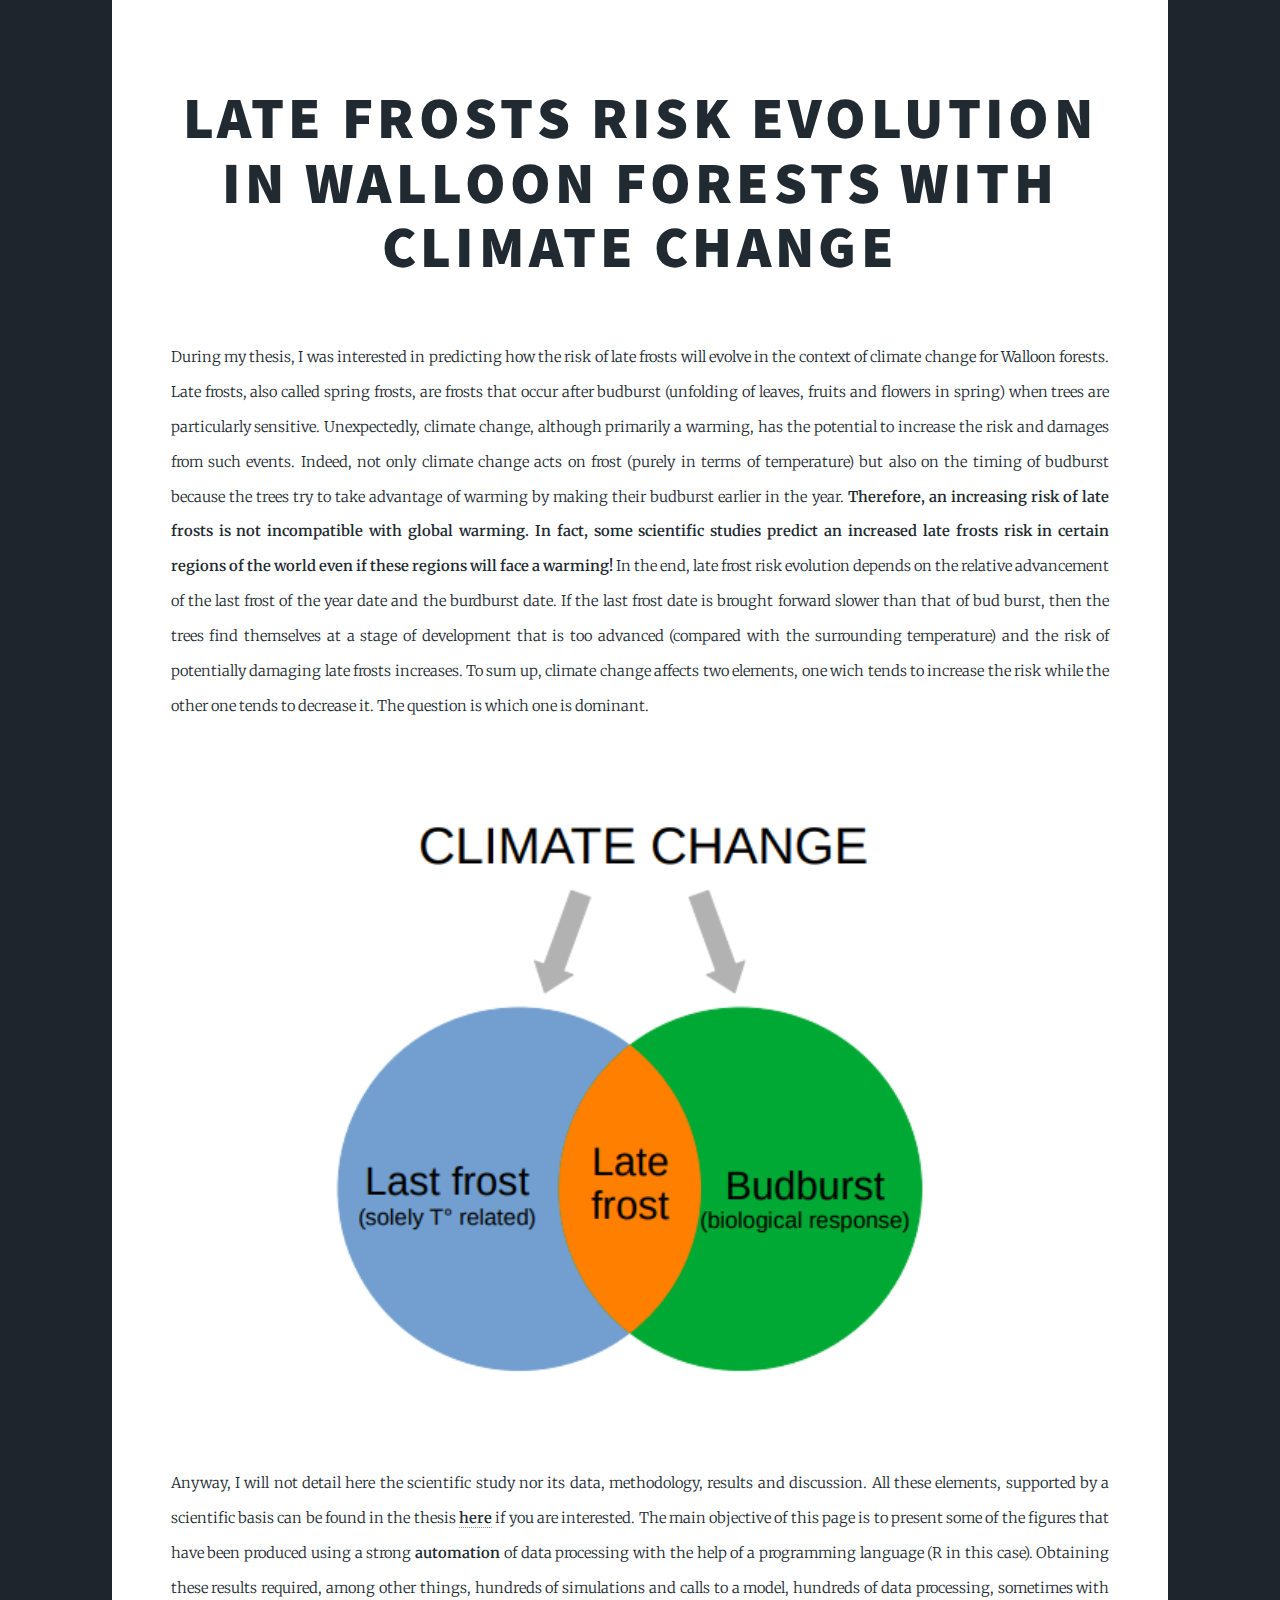
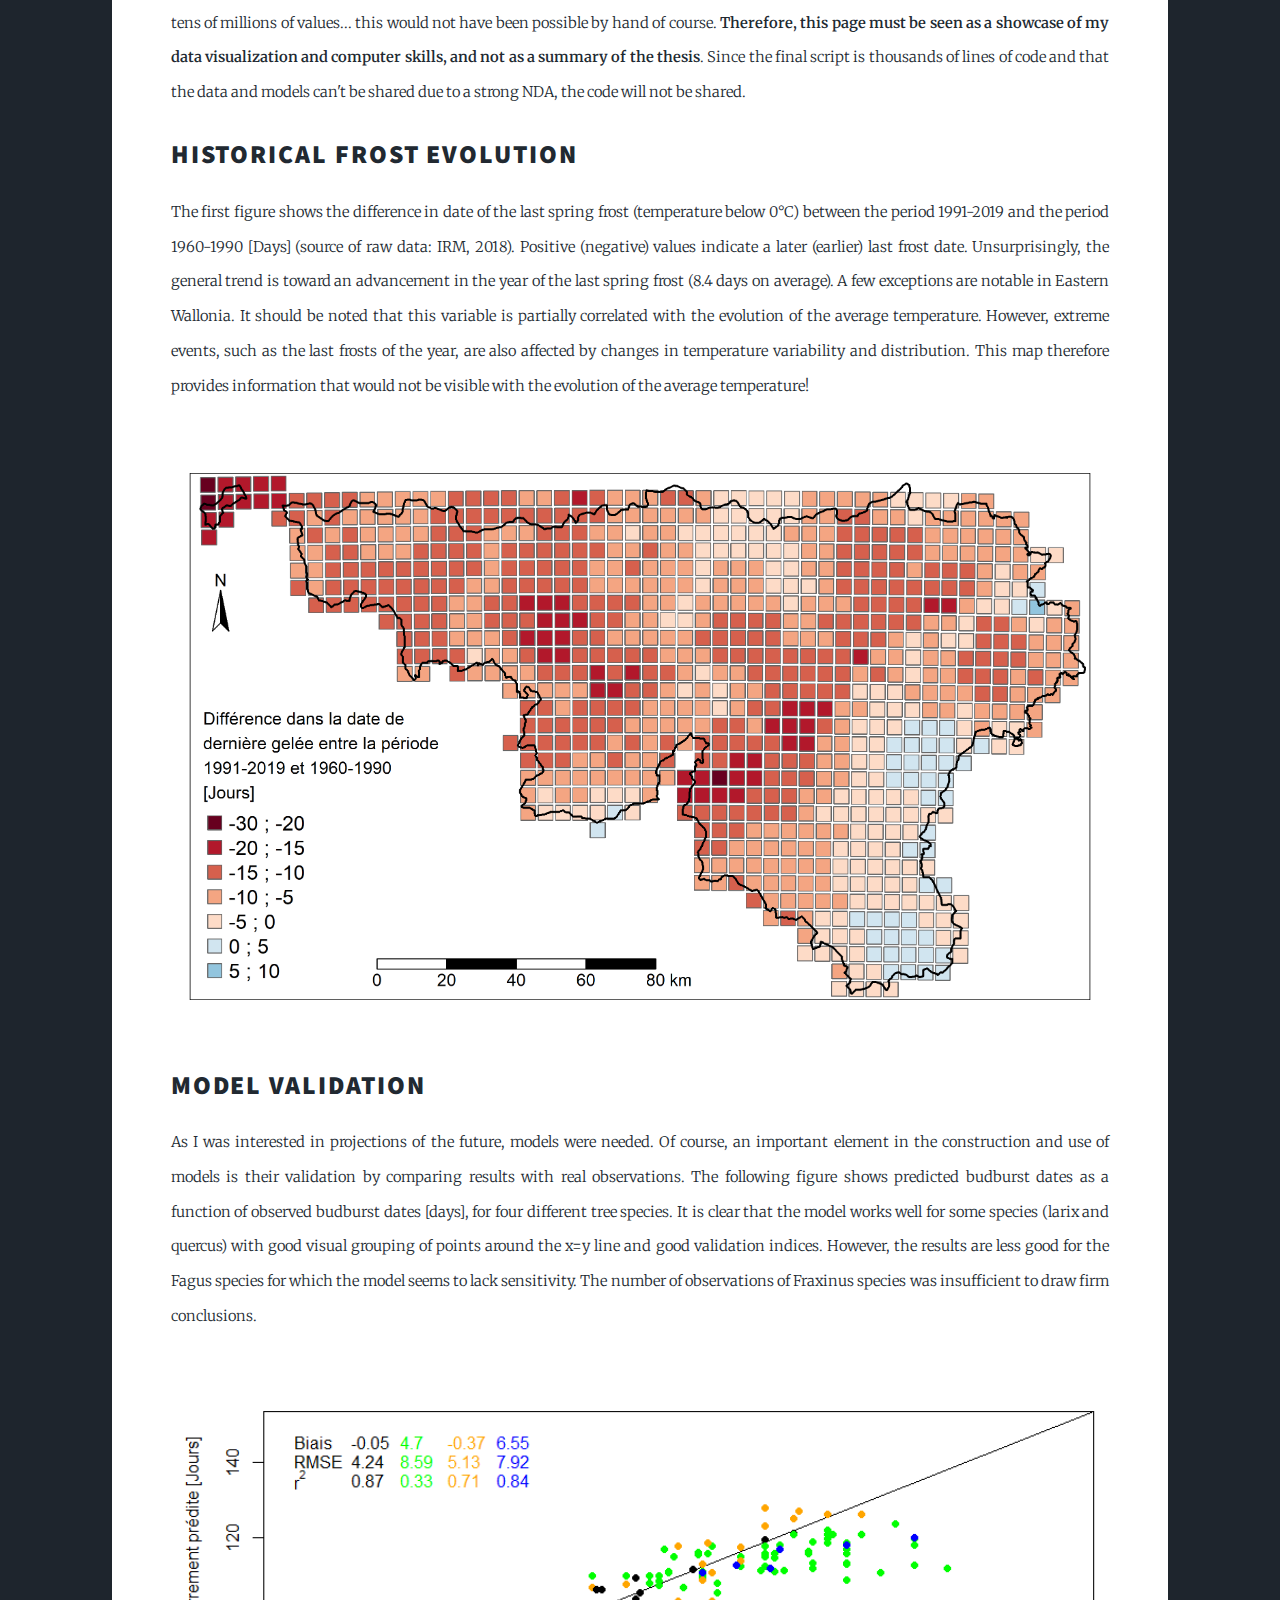
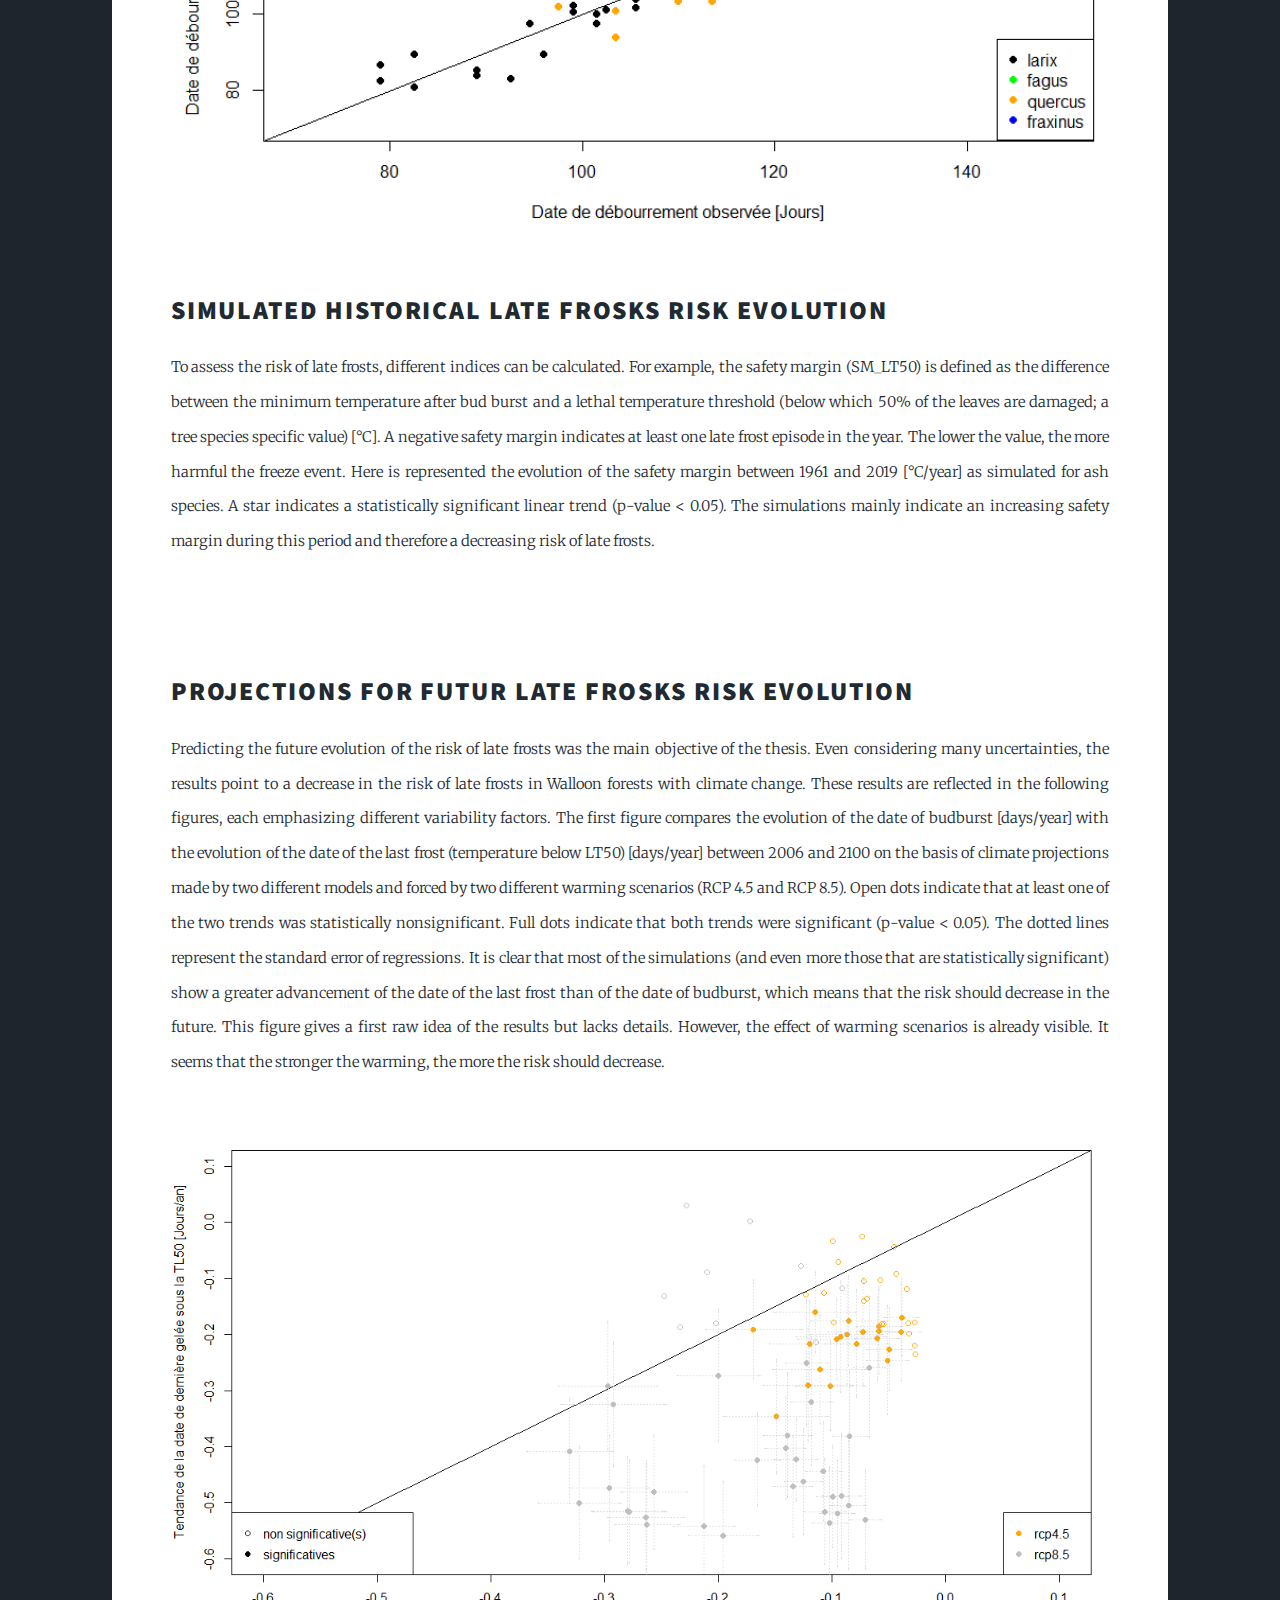
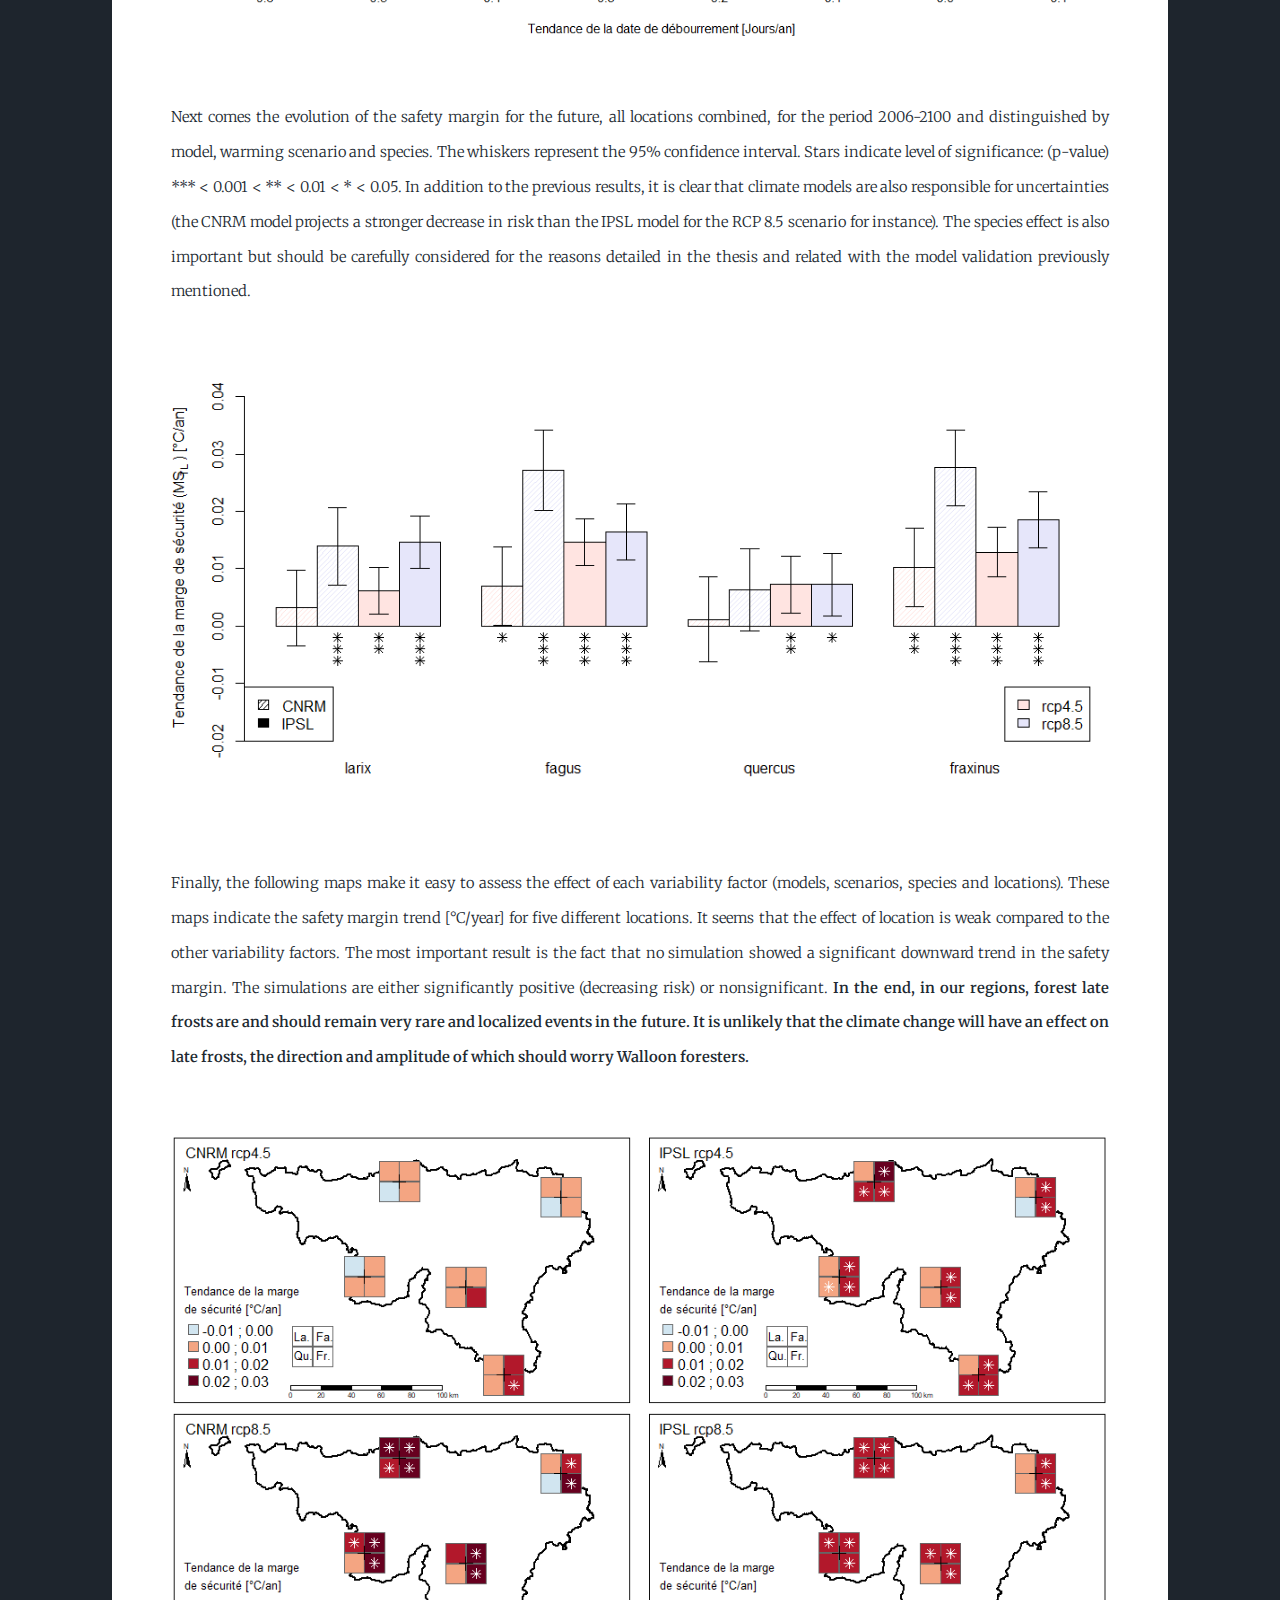
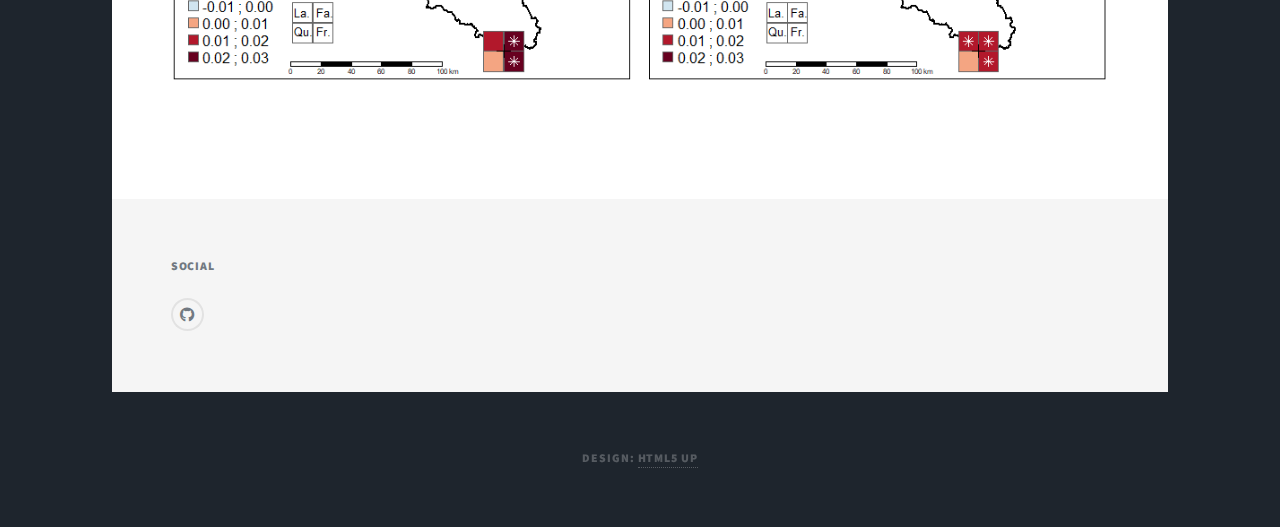
==== commit 80362cc9: "Add files via upload" ====
--- a/frost.html
+++ b/frost.html
@@ -40,7 +40,7 @@
 									acts on frost (purely in terms of temperature) but also on the timing of budburst because the trees try to take advantage of warming by making their budburst earlier in the year. <b>Therefore, an increasing risk of late frosts is not incompatible with global warming.</b> <b>In fact, some scientific studies predict an increased late frosts risk in certain regions of the world even if these regions will face a warming!</b> In the end, late frost risk evolution depends on the relative advancement of the last frost of the year date and
 									the burdburst date. If the last frost date is brought forward slower
 									than that of bud burst, then the trees find themselves at a stage of development that is too
-									advanced (compared with the surrounding temperature) and the risk of potentially damaging late frosts increases. To sum up, climate change affects two elements, one wich tends to increase the risk while the other one tends to decrease it.</p>
+									advanced (compared with the surrounding temperature) and the risk of potentially damaging late frosts increases. To sum up, climate change affects two elements, one wich tends to increase the risk while the other one tends to decrease it. The question is which one is dominant.</p>
 									<div class="image main"><img src="images/intro_fig.PNG" alt="" /></div>
 								
 									<p>Anyway, I will not detail here the scientific study nor its data, methodology, results and discussion. All these elements, supported by a scientific basis can be found in the thesis <b><a href="https://dial.uclouvain.be/memoire/ucl/en/object/thesis%3A37023">here</a></b> if you are interested.
